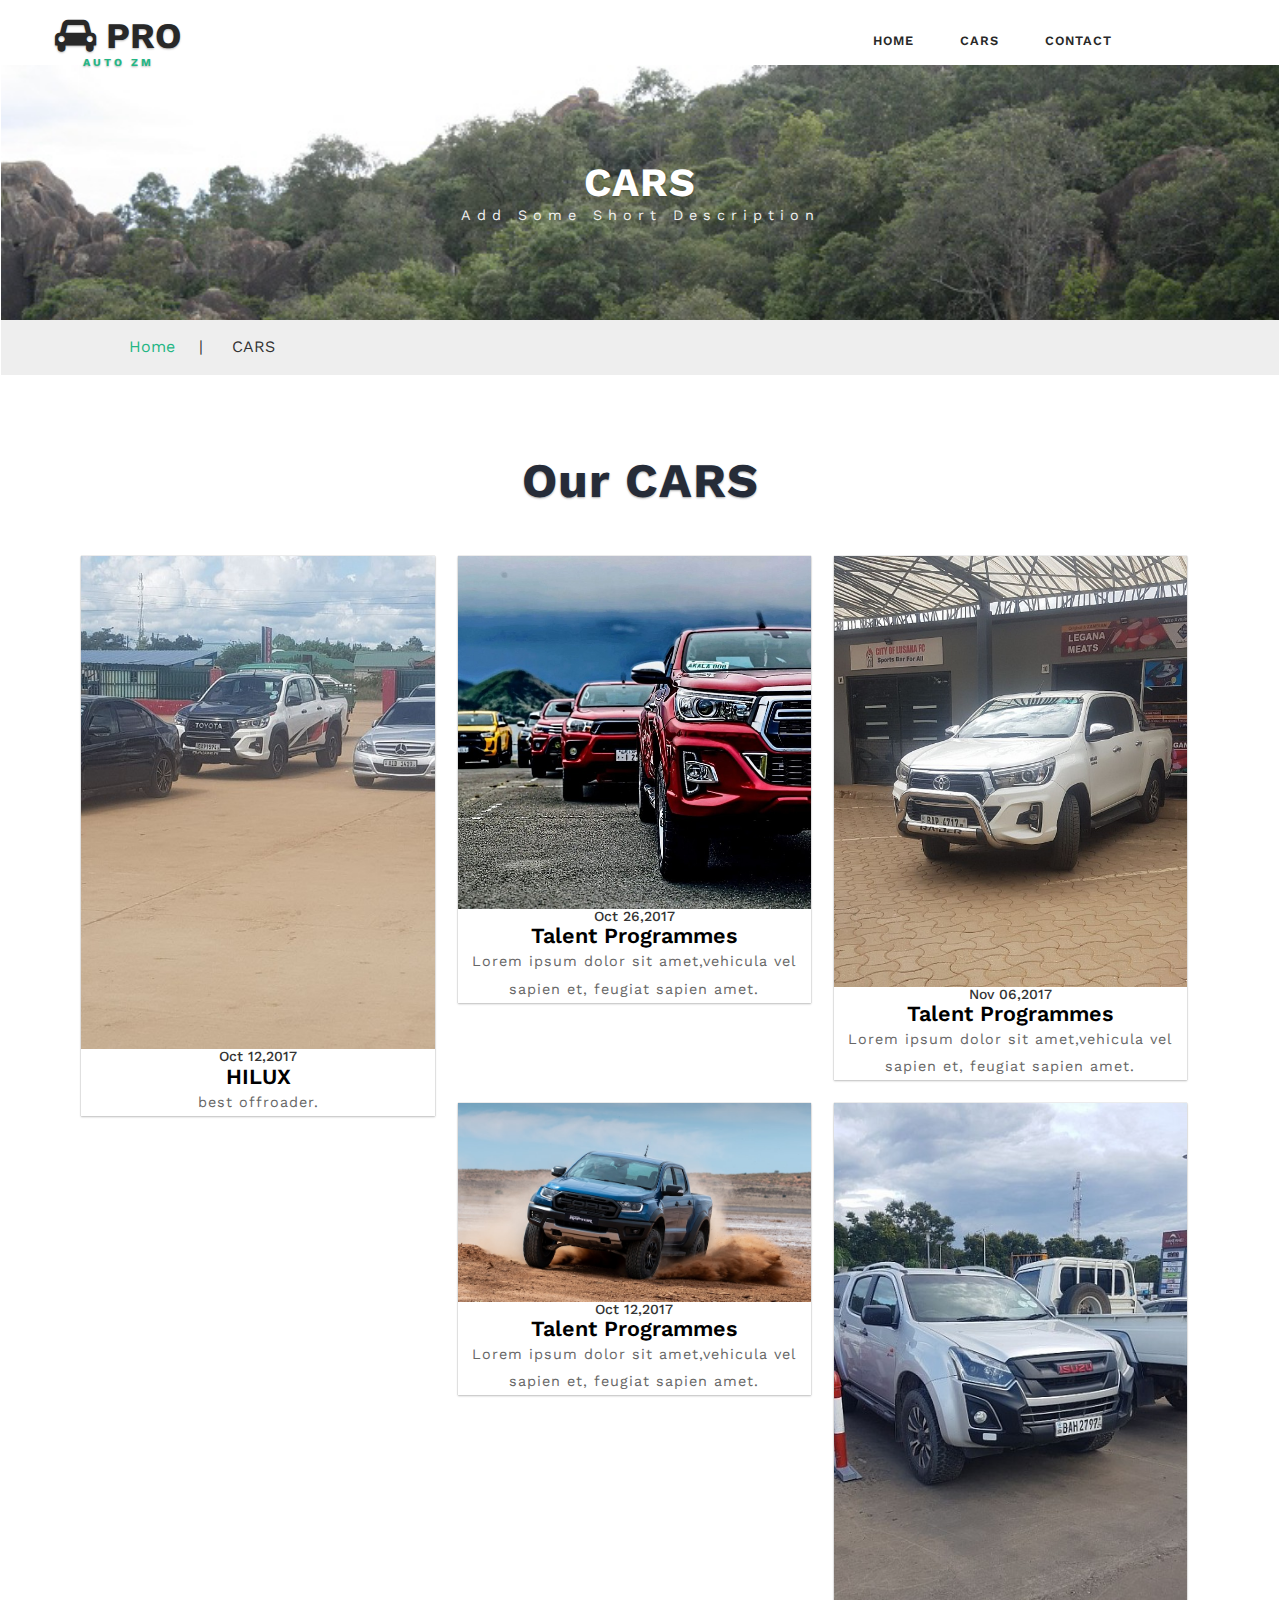
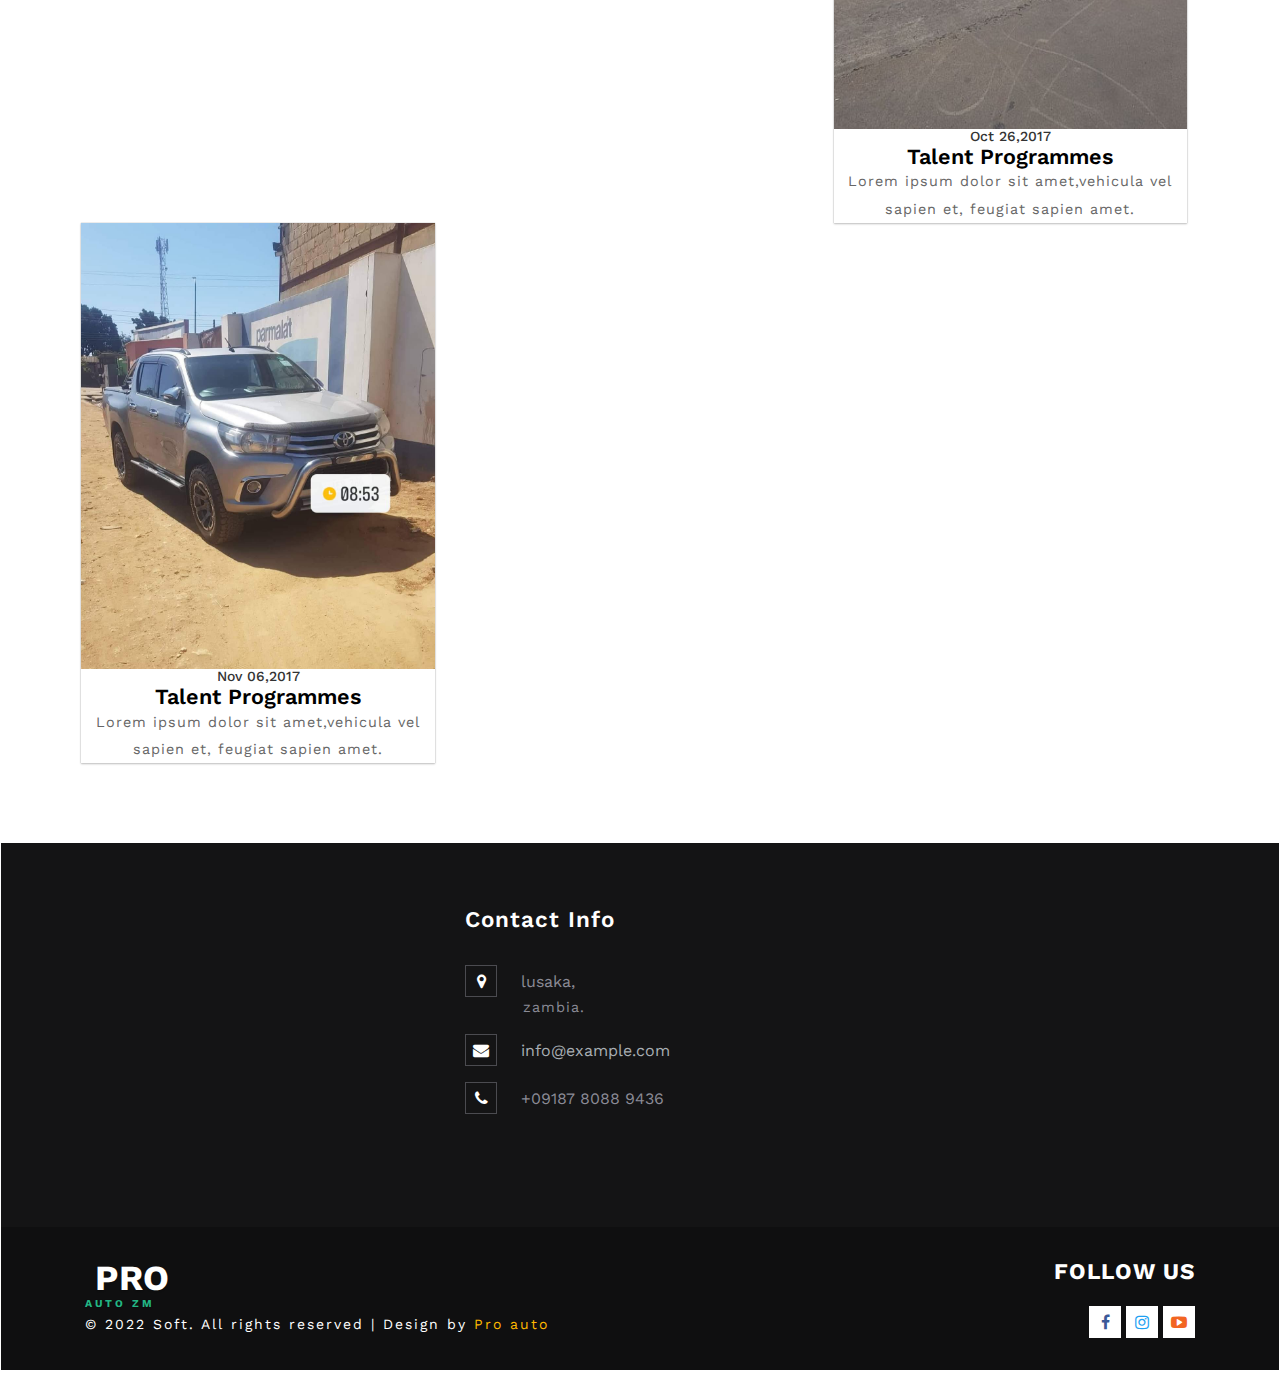
==== cars.html @ 44dc7bd3 "Add files via upload" ====
<!DOCTYPE html>
<html>

<head>
	<title>PRO AUTO</title>
	<!--/tags -->
	<meta name="viewport" content="width=device-width, initial-scale=1">
	<meta http-equiv="Content-Type" content="text/html; charset=utf-8" />
	<meta name="keywords" content="Soft Responsive web template, Bootstrap Web Templates, Flat Web Templates, Android Compatible web template, 
Smartphone Compatible web template, free webdesigns for Nokia, Samsung, LG, SonyEricsson, Motorola web design" />
	<script type="application/x-javascript">
		addEventListener("load", function () {
			setTimeout(hideURLbar, 0);
		}, false);

		function hideURLbar() {
			window.scrollTo(0, 1);
		}
	</script>
	<!--//tags -->
	<link href="css/bootstrap.css" rel="stylesheet" type="text/css" media="all" />
	<link href="css/style.css" rel="stylesheet" type="text/css" media="all" />

	<link href="css/font-awesome.css" rel="stylesheet">
	<!-- //for bootstrap working -->
	<link href="//fonts.googleapis.com/css?family=Work+Sans:200,300,400,500,600,700" rel="stylesheet">
	<link href='//fonts.googleapis.com/css?family=Lato:400,100,100italic,300,300italic,400italic,700,900,900italic,700italic'
	    rel='stylesheet' type='text/css'>
</head>

<body>
	<!-- header -->
	<div class="header" id="home">
		<div class="content white agile-info">
			<nav class="navbar navbar-default" role="navigation">
				<div class="container">
					<div class="navbar-header">
						<button type="button" class="navbar-toggle" data-toggle="collapse" data-target="#bs-example-navbar-collapse-1">
					<span class="sr-only">Toggle navigation</span>
					<span class="icon-bar"></span>
					<span class="icon-bar"></span>
					<span class="icon-bar"></span>
				</button>
						<a class="navbar-brand" href="index.html">
							<h1><span class="fa fa-car" fa-1x="true"></span> Pro<label>Auto ZM</label></h1>
						</a>
					</div>
					<!--/.navbar-header-->

					<div class="collapse navbar-collapse" id="bs-example-navbar-collapse-1">
						<nav class="link-effect-2" id="link-effect-2">
							<ul class="nav navbar-nav">
								<li><a href="index.html" class="effect-3">Home</a></li>
								<li class="dropdown">
									<ul class="dropdown-menu">
										
										<li class="divider"></li>
										
										<li class="divider"></li>
										
										<li class="divider"></li>
										
										<li class="divider"></li>
										<li><a href="services.html">One more separated link</a></li>
									</ul>
								</li>
								<li class="dropdown">
									
									<ul class="dropdown-menu multi-column columns-2">
										<div class="row">
											<div class="col-sm-6">
												<ul class="multi-column-dropdown">
													
												</ul>
											</div>
											<div class="col-sm-6">
												<ul class="multi-column-dropdown">
													
												</ul>
											</div>
										</div>
									</ul>
								</li>
								<li><a href="cars.html" class="effect-3">CARS</a></li>

								
								<li><a href="contact.html" class="effect-3">Contact</a></li>
							</ul>
						</nav>
					</div>
									
					<!--/.navbar-collapse-->
					<!--/.navbar-->
				</div>
	<!-- banner -->
	<div class="inner_page_agile">
		<h3>CARS</h3>
		<p>Add Some Short Description</p>

	</div>
	<!--//banner -->
	<!--/w3_short-->
	<div class="services-breadcrumb_w3layouts">
		<div class="inner_breadcrumb">

			<ul class="short_w3ls"_w3ls>
				<li><a href="index.html">Home</a><span>|</span></li>
				<li>CARS</li>
			</ul>
		</div>
	</div>
	<!--//w3_short-->
	<!-- /inner_content -->
	<div class="inner_content_info_agileits">
		<div class="container">
			<div class="tittle_head_w3ls">
				<h3 class="tittle">Our CARS</h3>
			</div>
			<div class="inner_sec_grids_info_w3ls">
				<div class="col-md-4 blog-grid one">
					<a href="cars.html"><img src="images/e6.jpg" alt=""></a>
					<div class="cars_info">
						<h5>Oct 12,2017</h5>
						<h4><a href="cars.html">HILUX</a></h4>
						<p>best offroader.</p>

					</div>
				</div>
				<div class="col-md-4 blog-grid one">
					<a href="cars.html"><img src="images/e5.jpg" alt=""></a>
					<div class="cars_info">
						<h5>Oct 26,2017</h5>
						<h4><a href="cars.html">Talent Programmes</a></h4>
						<p>Lorem ipsum dolor sit amet,vehicula vel sapien et, feugiat sapien amet.</p>
					</div>
				</div>
				<div class="col-md-4 blog-grid one lost">
					<a href="single.html"><img src="images/e4.jpg" alt=""></a>
					<div class="cars_info">
						<h5>Nov 06,2017</h5>
						<h4><a href="cars.html">Talent Programmes</a></h4>
						<p>Lorem ipsum dolor sit amet,vehicula vel sapien et, feugiat sapien amet.</p>
					</div>
				</div>
				<div class="col-md-4 blog-grid">
					<a href="cars.html"><img src="images/e1.jpg" alt=""></a>
					<div class="cars_info">
						<h5>Oct 12,2017</h5>
						<h4><a href="cars.html">Talent Programmes</a></h4>
						<p>Lorem ipsum dolor sit amet,vehicula vel sapien et, feugiat sapien amet.</p>

					</div>
				</div>
				<div class="col-md-4 blog-grid">
					<a href="cars.html"><img src="images/e2.jpg" alt=""></a>
					<div class="cars_info">
						<h5>Oct 26,2017</h5>
						<h4><a href="cars.html">Talent Programmes</a></h4>
						<p>Lorem ipsum dolor sit amet,vehicula vel sapien et, feugiat sapien amet.</p>
					</div>
				</div>
				<div class="col-md-4 blog-grid lost">
					<a href="cars.html"><img src="images/e3.jpg" alt=""></a>
					<div class="cars_info">
						<h5>Nov 06,2017</h5>
						<h4><a href="cars.html">Talent Programmes</a></h4>
						<p>Lorem ipsum dolor sit amet,vehicula vel sapien et, feugiat sapien amet.</p>
					</div>
				</div>
				<div class="clearfix"></div>

			</div>

		</div>
	</div>
	<!-- //mid-services -->

	<!-- //inner_content -->
	<!-- footer -->
	<div class="footer_top_agileits">
		<div class="container">
			<div class="col-md-4 footer_grid">
				
					</li>
				</ul>
			</div>
			<div class="col-md-4 footer_grid">
				<h3>Contact Info</h3>
				<ul class="address">
					<li><i class="fa fa-map-marker" aria-hidden="true"></i>lusaka, <span>zambia.</span></li>
					<li><i class="fa fa-envelope" aria-hidden="true"></i><a href="mailto:info@example.com">info@example.com</a></li>
					<li><i class="fa fa-phone" aria-hidden="true"></i>+09187 8088 9436</li>
				</ul>
			</div>
			<div class="clearfix"> </div>
			<div class="footer_grids">
				<div class="col-md-4 footer_grid_left">
				
					</form>
				</div>
				<div class="clearfix"> </div>
			</div>
		</div>
	</div>
	<div class="footer_w3ls">
		<div class="container">
			<div class="footer_bottom">
				<div class="col-md-9 footer_bottom_grid">
					<div class="footer_bottom1">
						<a href="index.html">
							<h2><span class="fa fa-fast car" fa-1x="true"></span> PRO <label>Auto ZM</label></h2>
						</a>
						<p>© 2022 Soft. All rights reserved | Design by <a href="index.html">Pro auto</a></p>
					</div>
				</div>
				<div class="col-md-3 footer_bottom_grid">
					<h6>Follow Us</h6>
					<div class="social">
						<ul>
							<li><a href="#"><i class="fa fa-facebook"></i></a></li>
							<li><a href="#"><i class="fa fa-instagram"></i></a></li>
							<li><a href="#"><i class="fa fa-youtube-play"></i></a></li>
						</ul>
					</div>
				</div>
				<div class="clearfix"> </div>
			</div>

		</div>
	</div>
	<!-- //footer -->

	<a href="#home" class="scroll" id="toTop" style="display: block;"> <span id="toTopHover" style="opacity: 1;"> </span></a>
	<!-- js -->
	<script type="text/javascript" src="js/jquery-2.1.4.min.js"></script>
	<script type="text/javascript" src="js/bootstrap.js"></script>
</body>

</html>
---- css/style.css ----
html,
body {
	margin: 0;
	font-size: 100%;
	background: #fff;
	font-family: 'Work Sans', sans-serif;
}

body a {
	text-decoration: none;
	transition: 0.5s all;
	-webkit-transition: 0.5s all;
	-moz-transition: 0.5s all;
	-o-transition: 0.5s all;
	-ms-transition: 0.5s all;
}

a:hover {
	text-decoration: none;
}

input[type="button"],
input[type="submit"] {
	transition: 0.5s all;
	-webkit-transition: 0.5s all;
	-moz-transition: 0.5s all;
	-o-transition: 0.5s all;
	-ms-transition: 0.5s all;
}

h1,
h2,
h3,
h4,
h5,
h6 {
	margin: 0;
	font-family: 'Work Sans', sans-serif;
}

p {
	margin: 0;
	letter-spacing: 1px;
	font-size: 0.9em;
}

ul {
	margin: 0;
	padding: 0;
}

label {
	margin: 0;
}


/*-- header --*/


/*--header--*/

.content {
	margin: 0;
	padding: 0px;
}

.content p:last-child {
	margin: 0;
}

.content a.button {
	display: inline-block;
	padding: 10px 20px;
	background: #ff0;
	color: #000;
	text-decoration: none;
}

.content a.button:hover {
	background: #000;
	color: #ff0;
}

.content.title {
	position: relative;
	background: #333;
}

.navbar-nav {
	float: right;
	margin: 0;
}

.content.title h1 span.demo {
	display: inline-block;
	font-size: .5em;
	padding: 10px;
	background: #fff;
	color: #333;
	vertical-align: top;
}

.content.title .back-to-article {
	position: absolute;
	bottom: -20px;
	left: 20px;
}

.content.title .back-to-article a {
	padding: 10px 20px;
	background: #23B684;
	color: #fff;
	text-decoration: none;
}

.content.title .back-to-article a:hover {
	background: #23B684;
}

.content.title .back-to-article a i {
	margin-left: 5px;
}

.content.white {
	background: #fff;
	padding: 1em 0;
}

.content.black {
	background: #000;
}

.content.black p {
	color: #999;
}

.content.black p a {
	color: #08c;
}

.navbar {
	position: relative;
	min-height: 50px;
	margin-bottom: 0!important;
	border: 1px solid transparent;
}

.navbar-default {
	background-color: #fff;
	border-color: #fff;
}

.navbar-brand {
	float: left;
	padding: 0!important;
	font-size: 18px;
	line-height: 0px!important;
	height: 0px!important;
	text-transform: uppercase;
	text-shadow: 0 1px 2px rgba(0, 0, 0, 0.29);
}

.navbar-default a.navbar-brand h1 {
	color: #282828;
	font-weight: bold;
}

.navbar-default .navbar-nav>li>a {
	color: #282828;
	font-size: 0.8em;
	letter-spacing: 1px;
	font-weight: 600;
	text-transform: uppercase;
	padding: 14px 8px;
}

.navbar-nav>li>a {
	padding-top: 18px;
	padding-bottom: 15px;
}

.navbar-default .navbar-nav>li>a:hover,
.navbar-default .navbar-nav>li>a.active {
	color: #23B684;
}

.navbar-default .navbar-nav>.open>a,
.navbar-default .navbar-nav>.open>a:hover,
.navbar-default .navbar-nav>.open>a:focus {
	background-color: #23B684;
	color: #fff;
}

.navbar-default .navbar-brand label {
	color: #23B684;
	display: block;
	font-size: 0.3em;
	text-align: center;
	letter-spacing: 3px;
}

.navbar-default .navbar-toggle:hover,
.navbar-default .navbar-toggle:focus {
	background-color: #202020;
}

.navbar-default .navbar-toggle .icon-bar {
	background-color: #23B684;
}

.navbar-default .navbar-nav>.active>a:before {
	background: #23B684;
	transform: translateX(0);
	-webkit-transform: translateX(0);
	-moz-transform: translateX(0);
	-o-transform: translateX(0);
	-ms-transform: translateX(0);
}

.navbar-toggle {
	position: relative;
	float: right;
	margin-right: 0;
	padding: 9px 10px;
	margin-top: 8px;
	margin-bottom: 8px;
	background-color: #282828;
	background-image: none;
	border: 1px solid transparent;
	border-radius: 0;
}

.effect-3 {
	overflow: hidden;
}

.effect-3:before {
	left: -1px;
	bottom: 0;
	width: 100%;
	height: 2px;
	background: #23B684;
	content: '';
	position: absolute;
	transition: transform .5s ease;
	transform: translateX(-100%);
	-webkit-transform: translateX(-100%);
	-moz-transform: translateX(-100%);
	-o-transform: translateX(-100%);
	-ms-transform: translateX(-100%);
}

.effect-3:hover:before {
	transform: translateX(0);
	-webkit-transform: translateX(0);
	-moz-transform: translateX(0);
	-o-transform: translateX(0);
	-ms-transform: translateX(0);
}

.navbar-default .navbar-nav>.active>a,
.navbar-default .navbar-nav>.active>a:hover,
.navbar-default .navbar-nav>.active>a:focus {
	color: #23b684;
	background: none;
}

.navbar-nav>li {
	float: left;
	margin: 0 15px;
}

.navbar-default .navbar-toggle {
	border-color: #202020;
}

.dropdown-menu .divider {
	height: 0;
	margin: 0;
	overflow: none;
	background: none;
}

.dropdown-menu .divider {
	border-bottom: 1px solid #E8E7EC;
	padding: 3px 0;
}

.main-content {
	padding: 3em 0;
}

.dropdown-menu {
	min-width: 200px;
}

.dropdown-menu.columns-2 {
	min-width: 400px;
}

.dropdown-menu.columns-3 {
	min-width: 600px;
}

.dropdown-menu li a {
	padding: 5px 15px;
	font-weight: 300;
}

.multi-column-dropdown {
	list-style: none;
}

.multi-column-dropdown li a {
	display: block;
	clear: both;
	line-height: 1.428571429;
	color: #333;
	white-space: normal;
}

.multi-column-dropdown li a:hover {
	text-decoration: none;
	color: #23B684;
	background: none;
}

@media (max-width:767px) {
	.dropdown-menu.multi-column {
		min-width: 240px !important;
		overflow-x: hidden;
	}
	.navbar-nav {
		float: left;
		margin: 0;
		margin-left: 0em;
		width: 100%;
		background: #eee;
		margin-top: 1em;
	}
}


/*-- banner --*/

.carousel .item {
	background: -webkit-linear-gradient(rgba(23, 22, 23, 0.2), rgba(23, 22, 23, 0.5)), url(../images/banner1.jpg) no-repeat;
	background: -moz-linear-gradient(rgba(23, 22, 23, 0.2), rgba(23, 22, 23, 0.5)), url(../images/banner1.jpg) no-repeat;
	background: -ms-linear-gradient(rgba(23, 22, 23, 0.2), rgba(23, 22, 23, 0.5)), url(../images/banner1.jpg) no-repeat;
	background: linear-gradient(rgba(23, 22, 23, 0.2), rgba(23, 22, 23, 0.5)), url(../images/banner1.jpg) no-repeat;
	background-size: cover;
}

.carousel .item.item2 {
	background: -webkit-linear-gradient(rgba(23, 22, 23, 0.2), rgba(23, 22, 23, 0.5)), url(../images/banner2.jpg) no-repeat;
	background: -moz-linear-gradient(rgba(23, 22, 23, 0.2), rgba(23, 22, 23, 0.5)), url(../images/banner2.jpg) no-repeat;
	background: -ms-linear-gradient(rgba(23, 22, 23, 0.2), rgba(23, 22, 23, 0.5)), url(../images/banner2.jpg) no-repeat;
	background: linear-gradient(rgba(23, 22, 23, 0.2), rgba(23, 22, 23, 0.5)), url(../images/banner2.jpg) no-repeat;
	background-size: cover;
}

.carousel .item.item3 {
	background: -webkit-linear-gradient(rgba(23, 22, 23, 0.2), rgba(23, 22, 23, 0.5)), url(../images/banner3.jpg) no-repeat;
	background: -moz-linear-gradient(rgba(23, 22, 23, 0.2), rgba(23, 22, 23, 0.5)), url(../images/banner3.jpg) no-repeat;
	background: -ms-linear-gradient(rgba(23, 22, 23, 0.2), rgba(23, 22, 23, 0.5)), url(../images/banner3.jpg) no-repeat;
	background: linear-gradient(rgba(23, 22, 23, 0.2), rgba(23, 22, 23, 0.5)), url(../images/banner3.jpg) no-repeat;
	background-size: cover;
}

.carousel .item.item4 {
	background: -webkit-linear-gradient(rgba(23, 22, 23, 0.2), rgba(23, 22, 23, 0.5)), url(../images/banner4.jpg) no-repeat;
	background: -moz-linear-gradient(rgba(23, 22, 23, 0.2), rgba(23, 22, 23, 0.5)), url(../images/banner4.jpg) no-repeat;
	background: -ms-linear-gradient(rgba(23, 22, 23, 0.2), rgba(23, 22, 23, 0.5)), url(../images/banner4.jpg) no-repeat;
	background: linear-gradient(rgba(23, 22, 23, 0.2), rgba(23, 22, 23, 0.5)), url(../images/banner4.jpg) no-repeat;
	background-size: cover;
}

.carousel .item.item5 {
	background: -webkit-linear-gradient(rgba(23, 22, 23, 0.2), rgba(23, 22, 23, 0.5)), url(../images/banner5.jpg) no-repeat;
	background: -moz-linear-gradient(rgba(23, 22, 23, 0.2), rgba(23, 22, 23, 0.5)), url(../images/banner5.jpg) no-repeat;
	background: -ms-linear-gradient(rgba(23, 22, 23, 0.2), rgba(23, 22, 23, 0.5)), url(../images/banner5.jpg) no-repeat;
	background: linear-gradient(rgba(23, 22, 23, 0.2), rgba(23, 22, 23, 0.5)), url(../images/banner5.jpg) no-repeat;
	background-size: cover;
}

.carousel-caption h2,
.carousel-caption h3 {
	font-size: 3.3em;
	font-weight: 300;
	letter-spacing: 1px;
}

.carousel-caption h2 span,
.carousel-caption h3 span {
	font-weight: 600;
}

.carousel-caption p {
	letter-spacing: 7px;
	font-size: 1.1em;
	font-weight: 300;
	color: #fff;
	margin: 1em 0 2em 0;
}

.carousel-caption a {
	color: #fff;
	letter-spacing: 1px;
	padding: 11px 20px;
	background: none;
	font-size: 0.9em;
	border-radius: 0;
	border: 1px solid #fff;
}

.carousel-caption a:hover {
	background: #ffb900;
	border: 1px solid #ffb900;
}

.codes {
	padding: 5em 0;
	background: #fff;
}

.codes.agileitsbg2 {
	background: #E74C3C;
	background-image: -webkit-linear-gradient(#ff9d2f, #ff6126);
	background-image: -moz-linear-gradient(#ff9d2f, #ff6126);
	background-image: -ms-linear-gradient(#ff9d2f, #ff6126);
	background-image: linear-gradient(#ff9d2f, #ff6126);
	padding-bottom: 10em;
}

.codes.agileitsbg3 {
	background: #3498DB;
	padding-bottom: 10em;
}

.codes.agileitsbg4 {
	background: #2ECC71;
	padding-bottom: 10em;
}

.carousel.slide.grid_3.grid_4 {
	border-top: 10px solid #3ACFD5;
	border-bottom: 10px solid #3a4ed5;
	-webkit-box-sizing: border-box;
	-moz-box-sizing: border-box;
	box-sizing: border-box;
	background-position: 0 0, 100% 0;
	background-repeat: no-repeat;
	-webkit-background-size: 10px 100%;
	-moz-background-size: 10px 100%;
	background-size: 10px 100%;
	background-image: url([data-uri]Ã¢â‚¬Â¦0iMSIgaGVpZ2h0PSIxIiBmaWxsPSJ1cmwoI2xlc3NoYXQtZ2VuZXJhdGVkKSIgLz48L3N2Zz4=), url([data-uri]Ã¢â‚¬Â¦0iMSIgaGVpZ2h0PSIxIiBmaWxsPSJ1cmwoI2xlc3NoYXQtZ2VuZXJhdGVkKSIgLz48L3N2Zz4=);
	background-image: -webkit-linear-gradient(top, #3acfd5 0%, #3a4ed5 100%), -webkit-linear-gradient(top, #3acfd5 0%, #3a4ed5 100%);
	background-image: -moz-linear-gradient(top, #3acfd5 0%, #3a4ed5 100%), -moz-linear-gradient(top, #3acfd5 0%, #3a4ed5 100%);
	background-image: -o-linear-gradient(top, #3acfd5 0%, #3a4ed5 100%), -o-linear-gradient(top, #3acfd5 0%, #3a4ed5 100%);
	background-image: linear-gradient(to bottom, #3acfd5 0%, #3a4ed5 100%), linear-gradient(to bottom, #3acfd5 0%, #3a4ed5 100%);
}

.carousel-indicators {
	bottom: 20%;
	left: 50%;
}

.carousel-caption {
	position: inherit;
	min-height: 550px!important;
	padding-top: 10em;
	text-align: center;
}

.carousel-control {
	line-height: 27em;
}

/*-- /banner_bottom--*/

h3.tittle {
	color: #262c38;
	margin: 0;
	font-size: 3em;
	font-weight: 700;
	letter-spacing: 1px;
	text-align: center;
	text-shadow: 0 1px 2px rgba(0, 0, 0, 0.33);
}

.inner_sec_grids_info_w3ls {
	margin-top: 4em;
}

.banner-bottom,
.services {
	padding: 6em 0;
}

.banner_bottom_left h4 {
	font-size: 2em;
	color: #262c38;
	letter-spacing: 1px;
	position: relative;
	font-weight: 600;
	line-height: 1.4em;
	margin-bottom: 1em;
	text-shadow: 0 1px 2px rgba(0, 0, 0, 0.16);
}

.banner_bottom_left p {
	color: #666;
	line-height: 2em;
	font-size: 1em;
	margin-bottom: 1em;
}

ul.some_agile_facts {
	margin-top: 3em;
}

ul.some_agile_facts li {
	list-style: none;
	margin: 15px 0;
	color: #444;
	font-weight: 600;
	font-size: 1.1em;
}

ul.some_agile_facts span.fa {
	color: #10EBA0;
	width: 50px;
	height: 50px;
	background: #fff;
	text-align: center;
	line-height: 53px;
	margin-right: 20px;
	box-shadow: 0 1px 2px 1px rgba(0, 0, 0, 0.1);
	-webkit-box-shadow: 0 1px 2px 1px rgba(0, 0, 0, 0.1);
	-moz-box-shadow: 0 1px 2px 1px rgba(0, 0, 0, 0.1);
	-o-box-shadow: 0 1px 2px 1px rgba(0, 0, 0, 0.1);
	border-radius: 50%;
	-webkit-border-radius: 50%;
	-o-border-radius: 50%;
	-moz-border-radius: 50%;
}

ul.some_agile_facts label {
	font-size: 1.5em;
	color: #262c38;
}


/*-- //banner_bottom--*/

.team_work_agile {
	background: -webkit-linear-gradient(rgba(23, 22, 23, 0.2), rgba(23, 22, 23, 0.5)), url(../images/banner1.jpg) no-repeat;
	background: -moz-linear-gradient(rgba(23, 22, 23, 0.2), rgba(23, 22, 23, 0.5)), url(../images/banner1.jpg) no-repeat;
	background: -ms-linear-gradient(rgba(23, 22, 23, 0.2), rgba(23, 22, 23, 0.5)), url(../images/banner1.jpg) no-repeat;
	background: linear-gradient(rgba(23, 22, 23, 0.2), rgba(23, 22, 23, 0.5)), url(../images/banner1.jpg) no-repeat;
	background-size: cover;
	min-height: 350px;
}

.team_work_agile h4 {
	color: #fff;
	font-size: 2.2em;
	text-shadow: 0 1px 2px rgba(0, 0, 0, .6);
	letter-spacing: 1px;
	font-weight: 600;
	margin: 0 auto;
	width: 62%;
	text-align: center;
	line-height: 1.8em;
	padding-top: 3em;
}


/*-- mid-services --*/

.according_inner_grids {
	background: #f0f1f5;
	padding: 6em 4em;
}

.mid_services_img {
	background: url(../images/mid.jpg) no-repeat 0px 0px;
	background-size: cover;
	-webkit-background-size: cover;
	-moz-background-size: cover;
	-o-background-size: cover;
	-moz-background-size: cover;
	min-height: 600px;
}

.pa_italic i {
	left: -1em;
	font-size: 11px;
}

.pa_italic span {
	display: none;
}

.collapsed span {
	display: inline-block;
	left: -1em;
	font-size: 11px;
}

.collapsed i {
	display: none;
}

.panel-heading {
	padding: 10px 35px;
}

.panel-title {
	font-size: 1em;
	color: #fff;
	text-transform: capitalize;
	text-decoration: none;
}

.panel-default {
	border: 1px solid #c5c5c5!important;
	background: #fff;
}

.panel-default>.panel-heading {
	border-color: #141415;
	color: #fff;
	background-color: #141415;
}

.panel-body {
	padding: 1.5em;
	font-size: 13px;
	line-height: 2em;
	color: #777;
	letter-spacing: 1px;
}

a.pa_italic label {
	cursor: pointer;
	font-weight: 500;
}

a.pa_italic:focus {
	outline: none;
	text-decoration: none;
}

.panel-default>.panel-heading+.panel-collapse>.panel-body {
	border-top: none;
}

.panel-heading {
	padding: 13px 25px;
	border-bottom: 1px solid transparent;
	border-top-left-radius: 0px!important;
	border-top-right-radius: 0px!important;
	border-radius: 0!important;
}

.panel-group .panel {
	margin-bottom: 0;
	border-radius: 0!important;
}

h3.agile_heading.two {
	color: #262c38;
	margin: 0;
	font-size: 2.5em;
	font-weight: 700;
	letter-spacing: 1px;
	text-shadow: 0 1px 2px rgba(0, 0, 0, 0.19);
	margin-bottom: 1em;
}


/*-- //mid-services --*/


/*-- services --*/

.services-left-top {
	padding: 4em 1em;
	text-align: center;
	background: #FFFFFF;
	box-shadow: 0 0px 1px rgb(168, 168, 168), 0 1px 2px rgba(0, 0, 0, .24);
	transition: 0.5s all;
	-webkit-transition: 0.5s all;
	-o-transition: 0.5s all;
	-moz-transition: 0.5s all;
	-ms-transition: 0.5s all;
}

.services-left-top i.fa {
	color: #8BC34A;
	font-size: 1.5em;
	transition: 0.5s all;
	-webkit-transition: 0.5s all;
	-o-transition: 0.5s all;
	-moz-transition: 0.5s all;
	-ms-transition: 0.5s all;
}

.services-left-top h5 {
	color: #212121;
	font-size: 1em;
	text-transform: uppercase;
	margin: 1em 0;
	line-height: 1.8em;
	font-weight: 700;
	letter-spacing: 1px;
	transition: 0.5s all;
	-webkit-transition: 0.5s all;
	-o-transition: 0.5s all;
	-moz-transition: 0.5s all;
	-ms-transition: 0.5s all;
	text-shadow: 0 1px 2px rgba(0, 0, 0, 0.18);
}

.services-left-top1 {
	margin: 2em 0 0 0;
}

.services-middle-img img {
	width: 100%;
	box-shadow: 0 0px 1px rgb(168, 168, 168), 0 1px 2px rgba(0, 0, 0, .24);
}

.services-middle-grids {
	margin: 2em 0 0 0;
}

.services-middle-left:nth-child(1) {
	padding-left: 0;
}

.services-middle-left:nth-child(2) {
	padding-right: 0;
}

.services-left-top:hover {
	background: #23B684;
}

.services-left-top:hover h5 {
	color: #FFFFFF;
}


/*-- //services --*/

.login-form {
	margin: 3em auto 0;
	width: 60%;
}

.social-bottons {
	margin-bottom: 2em;
}

.form-left {
	padding: 0;
}

.form-right {
	padding-right: 0;
}

.login-form input[type="text"],
.login-form input[type="email"],
.login-form textarea {
	width: 100%;
	padding: 10px 12px 10px 49px;
	border: none;
	outline: none;
	color: #777;
	font-size: 14px;
	letter-spacing: 1px;
	margin-bottom: 17px;
	background: #fff;
	transition: 0.5s all;
	-webkit-transition: 0.5s all;
	-o-transition: 0.5s all;
	-ms-transition: 0.5s all;
	-moz-transition: 0.5s all;
}

.form-inputs,
.form-right {
	position: relative;
}

.form-inputs i {
	position: absolute;
	left: 16px;
	bottom: 18px;
	font-size: 16px;
	color: #333;
	line-height: 35px;
}

.form-right i {
	position: absolute;
	left: 16px;
	top: 41px;
	font-size: 16px;
	color: #333;
	line-height: 35px
}

.form-inputs p {
	color: #ffffff;
	font-size: 14px;
	letter-spacing: 0.5px;
	margin-bottom: 9px;
}

.login-form input[type="submit"] {
	background: #ffb900;
	color: #fff;
	font-size: 18px;
	border: none;
	text-transform: capitalize;
	border: 2px solid #ffb900;
	width: 100%;
	outline: none;
	cursor: pointer;
	-webkit-appearance: none;
	padding: 13px 0;
	letter-spacing: 1px;
	margin-top: 15px;
	transition: 0.5s all;
	-webkit-transition: 0.5s all;
	-moz-transition: 0.5s all;
	-o-transition: 0.5s all;
	font-weight: 700;
}

.login-form input[type="submit"]:hover {
	background: transparent;
}

.book-form input[type="email"],
.book-form input[type="text"] {
	width: 94%;
	padding: 10px 15px;
	border: none;
	border-bottom: 1px solid #7d7d7d;
	outline: none;
	font-size: 14px;
	letter-spacing: 1px;
	margin-bottom: 20px;
	background: transparent;
	transition: 0.5s all;
	-webkit-transition: 0.5s all;
	-o-transition: 0.5s all;
	-ms-transition: 0.5s all;
	-moz-transition: 0.5s all;
	color: #000!important;
}

.form-inputs {
	position: relative;
}

.form-inputs ul li,
.form-inputs ul li {
	color: #000;
	display: block;
	position: relative;
	height: 40px;
	float: left;
	width: 25%;
}

.form-inputs ul li label {
	display: block;
	position: relative;
	text-align: left;
	text-transform: capitalize;
	font-size: 15px;
	padding: 6px 0px 0px 42px;
	height: 30px;
	color: #fff;
	z-index: 9;
	cursor: pointer;
	-webkit-transition: all 0.25s linear;
}

.login-form textarea {
	resize: none;
	height: 212px;
	padding: 20px 40px;
	margin-bottom: 0px;
}


/*-- radio-buttons --*/

.form-inputs ul li label {
	display: block;
	position: relative;
	text-align: left;
	text-transform: capitalize;
	font-size: 15px;
	padding: 6px 0px 0px 42px;
	height: 30px;
	color: #fff;
	z-index: 9;
	cursor: pointer;
	-webkit-transition: all 0.25s linear;
}

.form-inputs label.rating {
	font-size: 17px;
	color: #fff;
	letter-spacing: 1px;
	text-transform: capitalize;
	margin-bottom: 10px;
	position: relative;
}

.form-inputs ul li input[type=radio] {
	position: absolute;
	visibility: hidden;
}

.form-inputs ul li .check {
	display: block;
	position: absolute;
	border: 2px solid #23b684;
	border-radius: 100%;
	height: 12px;
	width: 12px;
	top: 9px;
	left: 20px;
	z-index: 5;
	transition: border .25s linear;
	-webkit-transition: border .25s linear;
}

.form-inputs input[type=radio]:checked~label {
	color: #23b684;
}

.form-inputs ul li .check::before {
	display: block;
	position: absolute;
	content: '';
	border-radius: 100%;
	height: 8px;
	width: 8px;
	top: 0px;
	left: 0px;
	margin: auto;
	transition: background 0.25s linear;
	-webkit-transition: background 0.25s linear;
}

.form-inputs input[type=radio]:checked~.check::before {
	background: #ffffff;
}

.form-inputs ul li input[type=radio] {
	position: absolute;
	visibility: hidden;
}

.upload {
	position: relative;
	margin: 1em auto 1.5em;
	text-align: center;
}

input[type="file"] {
	padding: 8px 5px;
	opacity: 0;
	cursor: pointer;
	position: absolute;
	left: 34.2%;
	width: 260px;
}

#filedrag {
	display: inline-block;
	font-weight: 600;
	text-align: center;
	padding: 9px 100px;
	background: #fff;
	color: #000000;
	border-radius: 0px;
	cursor: default;
	font-size: 17px;
	letter-spacing: 1px;
}

h3.tittle.two {
	color: #fff;
}


/*-- //login --*/

.candidate_cv {
	background: url(../images/candidate.jpg) no-repeat 0px 0px;
	background-size: cover;
	-webkit-background-size: cover;
	-moz-background-size: cover;
	-o-background-size: cover;
	-moz-background-size: cover;
	min-height: 632px;
	padding: 5em 0 5em 0;
}


/*-- /testimonials_section--*/

.testimonials_section {
	padding: 6em 0 8em 0;
}

.carousel.slide.two .item {
	background: none!important;
}

.testimonials_grid_wthree h4 {
	font-size: 1.1em;
	color: #6b6a6a;
	line-height: 2.2em;
	margin: 1em auto;
	padding-left: 2.5em;
	position: relative;
	width: 73%;
	text-shadow: 0 1px 2px rgba(0, 0, 0, 0.08);
}

.testimonials_grid_wthree h5 {
	font-weight: 600;
	color: #141415;
	font-size: 1.4em;
}

.testimonials_grid_wthree i.fa.fa-quote-left {
	color: #fcb314;
	font-size: 2em;
}

.testimonials_grid_wthree {
	text-align: center;
}

.carousel-indicators.second {
	bottom: -27%;
	left: 50%;
}

.carousel-indicators.second .active {
	width: 12px;
	height: 12px;
	margin: 0;
	background-color: #0f0f10;
}

.carousel-indicators.second li {
	display: inline-block;
	width: 10px;
	height: 10px;
	margin: 1px;
	text-indent: -999px;
	cursor: pointer;
	background-color: rgba(0, 0, 0, 0);
	border: 1px solid #777;
	border-radius: 10px;
}

.testimonials_grid_wthree img {
	margin: 0 auto;
	text-align: center;
	border-radius: 50%;
	-webkit-border-radius: 50%;
	-moz-border-radius: 50%;
	-o-border-radius: 50%;
}


/*-- //testimonials_section--*/


/*-- registration --*/

.signin-form {
	padding: 0em 1em 1em 1em;
	text-align: center;
}

.signin-form h3,
h3.agileinfo_sign {
	font-size: 1.5em;
	color: #212121;
	font-weight: 700;
	margin: 1em 0 0.8em 0;
	text-transform: uppercase;
	letter-spacing: 1px;
}

h3.agileinfo_sign {
	text-align: center;
}

.signin-form h3 span {
	color: #67e1ff;
}

.signin-form img {
	border-radius: 50%;
}

.signin-form input[type="email"],
.signin-form input[type="text"],
.signin-form input[type="password"],
.signin-form textarea {
	width: 100%;
	padding: 1em 1em 1em 1em;
	font-size: 0.8em;
	margin: 0.5em 0;
	outline: none;
	color: #212121;
	border: none;
	border: 1px solid #ccc;
	letter-spacing: 1px;
	text-align: left;
}

.signin-form input[type="email"] {
	background: none;
	display: block;
}

.signin-form input[type="text"] {
	background: none;
	display: block;
}

.signin-form input[type="password"] {
	background: none;
	display: block;
}

.signin-form ::-webkit-input-placeholder {
	color: #212121 !important;
}

.signin-form ::-webkit-textarea-placeholder {
	color: #212121 !important;
}

.signin-form textarea {
	min-height: 100px;
}

.signin-form input[type="submit"] {
	outline: none;
	padding: 0.8em 0;
	width: 100%;
	text-align: center;
	font-size: 1em;
	margin-top: 1em;
	border: none;
	color: #FFFFFF;
	text-transform: uppercase;
	cursor: pointer;
	background: #23b684;
	box-shadow: 0px 2px 1px rgba(28, 28, 29, 0.42);
}

.signin-form input[type="submit"]:hover {
	color: #fff;
	background: #000;
	transition: .5s all;
	-webkit-transition: .5s all;
	-moz-transition: .5s all;
	-o-transition: .5s all;
	-ms-transition: .5s all;
}

.signin-form p a {
	font-size: 1em;
	color: #424242;
	letter-spacing: 1px;
	font-weight: 600;
}

.login-social-grids {
	margin: 3em 0 1.5em 0;
}

.login-social-grids ul {
	padding: 0;
	margin: 0;
}

.login-social-grids ul li {
	display: inline-block;
	margin: 0 .5em 0 0;
}

.login-social-grids ul li a {
	color: #FFFFFF;
	text-align: center;
}

.login-social-grids ul li a i.fa.fa-facebook,
.login-social-grids ul li a i.fa.fa-twitter,
.login-social-grids ul li a i.fa.fa-rss {
	height: 30px;
	width: 30px;
	border: solid 2px #212121;
	line-height: 29px;
	background: none;
	color: #212121;
	transition: 0.5s all;
	-webkit-transition: 0.5s all;
	-moz-transition: 0.5s all;
	-o-transition: 0.5s all;
	-ms-transition: 0.5s all;
}

.login-social-grids ul li a i.fa.fa-facebook:hover {
	border: solid 2px #3b5998;
	background: #3b5998;
	color: #FFFFFF;
}

.login-social-grids ul li a i.fa.fa-twitter:hover {
	border: solid 2px #55acee;
	background: #55acee;
	color: #FFFFFF;
}

.login-social-grids ul li a i.fa.fa-rss:hover {
	border: solid 2px #f26522;
	background: #f26522;
	color: #FFFFFF;
}

.modal-header .close {
	float: right!important;
}

.form-control:focus {
	border: 1px solid #ccc;
	outline: 0;
	box-shadow: none!important;
}

.login-form-rec {
	margin: 0 auto;
	width: 45%;
}

h3.tittle.three {
	font-size: 2em;
}

p.reg {
	margin-top: 3em;
}

.signin-form select#country13 {
	font-weight: normal;
	width: 100%;
	border: none;
	outline: none;
	color: #777;
	background: #fff;
	outline: none;
	font-size: 0.91em;
	padding: 1em 1em;
	border: none;
	letter-spacing: 1px;
	margin-right: 2px;
	border: 1px solid #cccaca;
	margin-bottom: 7px;
	text-align: center;
}


/*-- //registration --*/


/*-- /inner_page --*/

.inner_page_agile {
	text-align: center;
	background: url(../images/candidate.jpg) no-repeat 0px 0px;
	background-size: cover;
	-webkit-background-size: cover;
	-moz-background-size: cover;
	-o-background-size: cover;
	-ms-background-size: cover;
	min-height: 255px;
	padding-top: 6em;
}

.inner_page_agile h3 {
	color: #fff;
	text-transform: uppercase;
	font-weight: 700;
	font-size: 2.5em;
	text-shadow: 0 1px 2px rgba(0, 0, 0, 0.29);
	letter-spacing: 1px;
}

.inner_page_agile p {
	color: #f1f1f1;
	letter-spacing: 6px;
	font-size: 0.9em;
	margin-top: 10px;
}

.services-breadcrumb_w3layouts {
	width: 100%;
	border: none;
	padding: 1em 0;
	background: #eee;
}

.services-breadcrumb_w3layouts ul li span {
	padding: 0 1.5em;
}

ul.short_w3ls {
	text-align: left;
}

ul.short_w3ls li {
	list-style: none;
	display: inline-block;
}

.inner_breadcrumb {
	width: 80%;
	margin: 0 auto;
}

ul.short_w3ls li a {
	color: #23b684;
	text-decoration: none;
}


/*-- location --*/

.post_meta i {
	margin-right: 0;
	padding-right: 5px;
	color: #f2503b;
	line-height: 17px;
	font-size: 14px;
	vertical-align: top;
}

.post_meta div[class^="post_"] {
	display: inline-block;
	line-height: 20px;
	padding: 2px 5px;
}

ul.links_bottom {
	padding: 0;
	margin: 0;
	list-style: none;
}

ul.links_bottom li {
	display: inline-block;
	margin-right: 5%;
}

ul.links_bottom li.last {
	margin-right: 0;
	padding: 5px 18px;
	background: #272727;
	color: #fff;
}

ul.links_bottom li.last span.icon_text,
ul.links_bottom li.last i {
	color: #fff;
}

i.blog_icon5 {
	width: 25px;
	height: 25px;
	background: url(../images/img-sprite.png)-260px -186px;
	float: left;
	margin-right: 5px;
}

span.icon_text {
	vertical-align: middle;
	font-size: 13px;
	color: #555;
}

i.icon_1:hover,
span.icon_text:hover {
	color: #23b684;
}

.tab_grid {
	margin: 3em 0;
}

.loc_1 {
	padding-left: 0;
}

.location_box1 h6 {
	font-size: 1.3em;
}

.location_box1 p,
.jobs_right p {
	line-height: 1.9em;
	color: #666;
	margin: 1em 0;
}

.location_box1 h6 a,
h6.title a {
	color: #2d2d2d;
	text-transform: capitalize;
	font-weight: 600;
}

span.m_1 {
	font-size: 13px;
}

i.icon_1 {
	font-size: 13px;
	color: #2d2d2d;
	display: inline-block;
}

span.m_2 {
	font-weight: 600;
	color: #0f0f10;
}

.nav-tabs>li.active>a,
.nav-tabs>li.active>a:focus,
.nav-tabs>li.active>a:hover {
	color: #fff;
	background-color: #23b684;
	border: 1px solid #23b684;
}

.nav-tabs {
	border-bottom: 1px solid #23b684;
}

.nav>li>a:focus,
.nav>li>a:hover {
	background-color: #23b684;
	color: #fff;
}

.nav-tabs>li>a {
	margin-right: 2px;
	line-height: 1.42857143;
	border: 1px solid transparent;
	border-radius: 0;
	color: #141415;
}



/*-- /professionals --*/

.tab_grid_prof {
	padding: 1em;
	background: #fffdfd;
	padding: 1em;
	border: 1px solid rgba(221, 221, 221, 0.74);
}

.person-info ul li {
	list-style: none;
	display: block;
	margin-bottom: 10px;
	color: #8a8a8a;
	font-size: 16px;
	letter-spacing: 0.5px;
}

.person-info ul li span {
	width: 141px;
	display: inline-block;
	color: #4a4a4a;
	font-weight: 600;
}

span.m_2_prof {
	font-weight: 600;
	color: #010101;
	padding: 1em 0;
	line-height: 37px;
}

.tab_grid_prof:nth-child(2),
.tab_grid_prof:nth-child(4) {
	margin: 2em 0;
}

.tab_grid_prof:nth-child(5) {
	margin: 0em 0 2em 0;
}


/*-- //professionals --*/


/*-- blog--*/

.blog-grid img {
	width: 100%;
}

.blog h5 {
	margin: 1em 0;
	color: #23B684;
}

.blog-grid p {
	color: #666;
	line-height: 1.9em;
	padding: 0 1em;
}

.events_info h4 {
	margin: 1em 0;
}

.blog-grid h4 a {
	font-size: 1.2em;
	color: #000;
	font-weight: 600;
}

.blog-grid h4 a:hover {
	color: #ffb900;
	transition: 0.5s all;
}

.blog-grid h5 a {
	font-size: 1em;
	color: #999;
}

.blog-grid a:hover {
	color: #3aa5dc;
}

.widget_search img {
	width: 100%;
}

.events_info {
	padding: 2em 1em;
}

.blog-grid {
	text-align: center;
	background: #FFFFFF;
	box-shadow: 0 0px 1px rgb(168, 168, 168), 0 1px 2px rgba(0, 0, 0, .24);
	padding: 0;
	width: 31%;
	margin: 0 1%;
}

.events_info h5 {
	font-size: 1em;
	font-weight: 600;
	color: #23b684;
}

.blog-grid.one {
	margin-bottom: 1.4em;
}


/*-- //events--*/


/*-- /single--*/

.single-left1 h3 {
	margin: 2em 0 1em;
	letter-spacing: 1px;
	font-size: 1.4em;
	color: #212121;
	line-height: 1.5em;
}

.comments-grid {
	margin: 2em 0;
}

.comments-grid-right ul li i {
	margin: 0 1em;
	font-style: normal;
}

.comments-grid-right ul {
	padding: 1em 0;
}

.single-left1 ul li a {
	color: #222;
	text-decoration: none;
	font-weight: 600;
}

.single-left1 ul li span {
	color: #ffb500;
	padding-right: 1em;
}

.single-left1 p {
	margin: 2em 0;
	color: #666;
	line-height: 2em;
}

.single-left1 ul li {
	list-style: none;
	display: inline-block;
	margin-right: 10px;
}

.single-left1 ul {
	text-align: center;
}

.admin {
	padding: 2em;
	background: #212121;
	margin: 3em 0;
}

.admin p {
	color: #f5f5f5;
	margin: 0;
	line-height: 2em;
	position: relative;
	font-size: 14px;
}

.admin i {
	font-size: 3em;
}

.admin a {
	display: block;
	text-align: right;
	color: #23B684;
	font-size: 1em;
	text-decoration: none;
	font-weight: 600;
	letter-spacing: 1px;
}

.comments-grid-left {
	float: left;
	width: 15%;
}

.comments-grid-right {
	float: right;
	width: 75%;
}

.comments-grid-right ul li {
	display: inline-block;
	color: #666;
	font-weight: 600;
	font-size: 0.9em;
	letter-spacing: 1px;
}

.comments-grid-right ul li a {
	color: #ffb500;
	text-decoration: none;
}

.comments-grid-right p {
	font-size: 14px;
	color: #555;
	line-height: 1.8em;
	margin: 0;
}

.comments-grid-right h4 a {
	font-size: 1em;
	color: #000;
	text-decoration: none;
	letter-spacing: 1px;
}

.comments-grid-left img {
	padding: .3em;
	border: 2px solid #eff3f3;
}

h3.single {
	font-size: 1.4em;
	color: #23b684;
	text-decoration: none;
	letter-spacing: 1px;
	font-weight: 600;
	text-shadow: 0 1px 2px rgba(0, 0, 0, 0.07);
}

.w3layouts_mail_grid.single form {
	margin-top: 2em;
}


/*-- //single--*/


/*-- //inner_page --*/


/*-- icons --*/

.grid_3.grid_4.w3_agileits_icons_page {
	margin: 0;
}

ul.bs-glyphicons-list li:hover {
	background: #000;
	transition: 0.5s all;
	-webkit-transition: 0.5s all;
	-o-transition: 0.5s all;
	-ms-transition: 0.5s all;
	-moz-transition: 0.5s all;
}

ul.bs-glyphicons-list li:hover span {
	color: #fff;
}

.codes a {
	color: #555;
}

.row.fontawesome-icon-list {
	margin: 0;
}

.icon-box {
	padding: 8px 15px;
	background: rgba(149, 149, 149, 0.18);
	margin: 1em 0 1em 0;
	border: 5px solid #ffffff;
	text-align: left;
	-moz-box-sizing: border-box;
	-webkit-box-sizing: border-box;
	box-sizing: border-box;
	font-size: 13px;
	transition: 0.5s all;
	-webkit-transition: 0.5s all;
	-o-transition: 0.5s all;
	-ms-transition: 0.5s all;
	-moz-transition: 0.5s all;
	cursor: pointer;
}

.icon-box:hover {
	background: #000;
	transition: 0.5s all;
	-webkit-transition: 0.5s all;
	-o-transition: 0.5s all;
	-ms-transition: 0.5s all;
	-moz-transition: 0.5s all;
}

.icon-box:hover i.fa {
	color: #fff !important;
}

.icon-box:hover a.agile-icon {
	color: #fff !important;
}

.codes .bs-glyphicons li {
	float: left;
	width: 12.5%;
	height: 115px;
	padding: 10px;
	line-height: 1.4;
	text-align: center;
	font-size: 12px;
	list-style-type: none;
}

.codes .bs-glyphicons .glyphicon {
	margin-top: 5px;
	margin-bottom: 10px;
	font-size: 24px;
}

.codes .glyphicon {
	position: relative;
	top: 1px;
	display: inline-block;
	font-family: 'Glyphicons Halflings';
	font-style: normal;
	font-weight: 400;
	line-height: 1;
	-webkit-font-smoothing: antialiased;
	-moz-osx-font-smoothing: grayscale;
	color: #777;
}

.codes .bs-glyphicons .glyphicon-class {
	display: block;
	text-align: center;
	word-wrap: break-word;
}

h3.icon-subheading {
	font-size: 25px;
	color: #ffb500;
	margin: 30px 0 15px;
	font-weight: 400;
}

h3.agileits-icons-title {
	text-align: center;
	font-size: 35px;
	color: #000;
	font-weight: 300;
}

.icons a {
	color: #555;
}

.icon-box i {
	margin-right: 10px !important;
	font-size: 20px !important;
	color: #282a2b !important;
}

.bs-glyphicons li {
	float: left;
	width: 18%;
	height: 115px;
	padding: 10px;
	line-height: 1.4;
	text-align: center;
	font-size: 12px;
	list-style-type: none;
	background: rgba(149, 149, 149, 0.18);
	margin: 1%;
	cursor: pointer;
}

.bs-glyphicons .glyphicon {
	margin-top: 5px;
	margin-bottom: 10px;
	font-size: 24px;
	color: #282a2b;
}

.glyphicon {
	position: relative;
	top: 1px;
	display: inline-block;
	font-family: 'Glyphicons Halflings';
	font-style: normal;
	font-weight: 400;
	line-height: 1;
	-webkit-font-smoothing: antialiased;
	-moz-osx-font-smoothing: grayscale;
	color: #777;
}

.bs-glyphicons .glyphicon-class {
	display: block;
	text-align: center;
	word-wrap: break-word;
}

@media (max-width:1080px) {
	.icon-box {
		width: 33.33%;
	}
}

@media (max-width:991px) {
	h3.agileits-icons-title {
		font-size: 28px;
	}
	h3.icon-subheading {
		font-size: 22px;
	}
	.icon-box {
		width: 50%;
	}
}

@media (max-width:768px) {
	h3.agileits-icons-title {
		font-size: 28px;
	}
	h3.icon-subheading {
		font-size: 25px;
	}
	.row {
		margin-right: 0;
		margin-left: 0;
	}
	.icon-box {
		margin: 0;
	}
}

@media (max-width: 640px) {
	.icon-box {
		float: left;
		width: 50%;
	}
	h3.icon-subheading {
		font-size: 22px;
	}
	.grid_3.grid_4.w3_agileits_icons_page {
		margin-top: 0;
	}
}

@media (max-width: 480px) {
	.bs-glyphicons li {
		width: 31%;
	}
	h3.agileits-icons-title {
		font-size: 25px;
	}
	h3.icon-subheading {
		font-size: 19px;
	}
}

@media (max-width: 414px) {
	h3.agileits-icons-title {
		font-size: 23px;
	}
	h3.icon-subheading {
		font-size: 18px;
	}
	.bs-glyphicons li {
		width: 31.33%;
	}
}

@media (max-width: 384px) {
	.icon-box {
		float: none;
		width: 100%;
	}
}

@media (max-width: 375px) {
	.w3_agileits_icons_page {
		margin: 0 !important;
	}
}


/*-- //icons --*/


/*--Typography--*/

.well {
	font-weight: 300;
	font-size: 14px;
}

.list-group-item {
	font-weight: 300;
	font-size: 14px;
}

li.list-group-item1 {
	font-size: 14px;
	font-weight: 300;
}

.typo p {
	margin: 0;
	font-size: 14px;
	font-weight: 300;
}

.show-grid [class^=col-] {
	background: #fff;
	text-align: center;
	margin-bottom: 10px;
	line-height: 2em;
	border: 10px solid #f0f0f0;
}

.show-grid [class*="col-"]:hover {
	background: #e0e0e0;
}

.grid_3 {
	margin-bottom: 2em;
}

.xs h3,
h3.m_1 {
	color: #000;
	font-size: 1.7em;
	font-weight: 300;
	margin-bottom: 1em;
}

.grid_3 p {
	color: #555;
	font-size: 0.85em;
	margin-bottom: 1em;
	font-weight: 300;
}

.grid_4 {
	background: none;
	margin-top: 50px;
}

.label {
	font-weight: 300 !important;
	border-radius: 4px;
}

.grid_5 {
	background: none;
	padding: 2em 0;
}

.grid_5 h3,
.grid_5 h2,
.grid_5 h1,
.grid_5 h4,
.grid_5 h5,
h3.hdg,
h3.bars {
	margin-bottom: 1em;
	color: #ffb500;
	font-weight: 400;
}

.table>thead>tr>th,
.table>tbody>tr>th,
.table>tfoot>tr>th,
.table>thead>tr>td,
.table>tbody>tr>td,
.table>tfoot>tr>td {
	padding: 8px;
	line-height: 1.42857143;
	vertical-align: top;
	border-top: 1px solid rgba(241, 234, 239, 0.5);
}

.tab-content>.active {
	display: block;
	visibility: visible;
}

.pagination>.active>a,
.pagination>.active>span,
.pagination>.active>a:hover,
.pagination>.active>span:hover,
.pagination>.active>a:focus,
.pagination>.active>span:focus {
	z-index: 0;
}

.badge-primary {
	background-color: #03a9f4;
}

.badge-success {
	background-color: #8bc34a;
}

.badge-warning {
	background-color: #ffc107;
}

.badge-danger {
	background-color: #e51c23;
}

.grid_3 p {
	line-height: 2em;
	color: #888;
	font-size: 0.9em;
	margin-bottom: 1em;
	font-weight: 300;
}

.bs-docs-example {
	margin: 1em 0;
}

section#tables p {
	margin-top: 1em;
}

.tab-content>.active {
	display: block;
	visibility: visible;
}

.label {
	font-weight: 300 !important;
}

.label {
	padding: 4px 6px;
	border: none;
	text-shadow: none;
}

.alert {
	font-size: 0.85em;
}

h1.t-button,
h2.t-button,
h3.t-button,
h4.t-button,
h5.t-button {
	line-height: 2em;
	margin-top: 0.5em;
	margin-bottom: 0.5em;
}

li.list-group-item1 {
	line-height: 2.5em;
}

.input-group {
	margin-bottom: 20px;
}

.in-gp-tl {
	padding: 0;
}

.in-gp-tb {
	padding-right: 0;
}

.list-group {
	margin-bottom: 48px;
}

ol {
	margin-bottom: 44px;
}

h2.typoh2 {
	margin: 0 0 10px;
}

@media (max-width:800px) {
	.grid_3.grid_5.w3ls,
	.grid_3.grid_5.w3l,
	.grid_3.grid_5.agileits,
	.grid_3.grid_5.agileinfo,
	.grid_3.grid_5.wthree {
		margin: 0;
	}
}

@media (max-width:768px) {
	.grid_5 {
		padding: 0 0 1em;
	}
	.grid_3 {
		margin-bottom: 0em;
	}
	.grid_3.grid_5.w3l {
		margin-top: 1.5em;
	}
}

@media (max-width:640px) {
	h1,
	.h1,
	h2,
	.h2,
	h3,
	.h3 {
		margin-top: 0px;
		margin-bottom: 0px;
	}
	.grid_5 h3,
	.grid_5 h2,
	.grid_5 h1,
	.grid_5 h4,
	.grid_5 h5,
	h3.hdg,
	h3.bars {
		margin-bottom: .5em;
	}
	ol.breadcrumb li,
	.grid_3 p,
	ul.list-group li,
	li.list-group-item1 {
		font-size: 14px;
	}
	.breadcrumb {
		margin-bottom: 25px;
	}
	.well {
		font-size: 14px;
		margin-bottom: 10px;
	}
	h2.typoh2 {
		font-size: 1.5em;
	}
	.label {
		font-size: 60%;
	}
	.in-gp-tl {
		padding: 0 1em;
	}
	.in-gp-tb {
		padding-right: 1em;
	}
	.list-group {
		margin-bottom: 20px;
	}
}

@media (max-width:480px) {
	.grid_5 h3,
	.grid_5 h2,
	.grid_5 h1,
	.grid_5 h4,
	.grid_5 h5,
	h3.hdg,
	h3.bars {
		font-size: 1.2em;
	}
	.table h1 {
		font-size: 26px;
	}
	.table h2 {
		font-size: 23px;
	}
	.table h3 {
		font-size: 20px;
	}
	.label {
		font-size: 53%;
	}
	.alert,
	p {
		font-size: 14px;
	}
	.pagination {
		margin: 20px 0 0px;
	}
	.grid_3.grid_4.w3layouts {
		margin-top: 0;
	}
}

@media (max-width: 320px) {
	.grid_4 {
		margin-top: 18px;
	}
	h3.title {
		font-size: 1.6em;
	}
	.alert,
	p,
	ol.breadcrumb li,
	.grid_3 p,
	.well,
	ul.list-group li,
	li.list-group-item1,
	a.list-group-item {
		font-size: 13px;
	}
	.alert {
		padding: 10px;
		margin-bottom: 10px;
	}
	ul.pagination li a {
		font-size: 14px;
		padding: 5px 11px;
	}
	.list-group {
		margin-bottom: 10px;
	}
	.well {
		padding: 10px;
	}
	.nav>li>a {
		font-size: 14px;
	}
	table.table.table-striped,
	.table-bordered,
	.bs-docs-example {
		display: none;
	}
}


/*-- //typography --*/


/*-- contact --*/

.w3layouts_mail_grid input[type="text"],
.w3layouts_mail_grid input[type="email"],
.w3layouts_mail_grid textarea {
	outline: none;
	padding: 14px;
	font-size: 14px;
	color: #212121;
	background: #f5f5f5;
	width: 100%;
	border: 1px solid #e4e2e2;
	margin-bottom: 1em;
	letter-spacing: 2px;
}

.w3layouts_mail_grid textarea {
	min-height: 170px;
	width: 100% !important;
}

.w3layouts_mail_grid input[type="submit"],
.w3layouts_mail_grid input[type="reset"] {
	outline: none;
	padding: 15px 0;
	font-size: 16px;
	color: #fff;
	font-weight: 600;
	background: #ffb900;
	width: 100%;
	border: none;
	text-transform: uppercase;
	letter-spacing: 2px;
}

.w3layouts_mail_grid input[type="submit"]:hover,
.w3layouts_mail_grid input[type="reset"]:hover {
	background: #23b684;
	color: #fff;
}

.agile_map iframe {
	width: 100%;
	min-height: 400px;
	border: none;
}

.contact-grid-agile-w3 i {
	color: #fff;
	font-size: 33px;
}

.contact-grid-agile-w3 {
	background: #171616;
	text-align: center;
	width: 32%;
	padding: 2em 1em;
}

.contact-grid-agile-w3:nth-child(2) {
	margin: 0 1%;
}

.contact-grid-agile-w3 h4 {
	color: #2fdab8;
	font-size: 1.3em;
	margin: 20px 0;
	letter-spacing: 1px;
	font-weight: 700;
	text-transform: uppercase;
}

.contact-grid-agile-w3 p {
	color: #fff;
	font-size: 14px;
	line-height: 2em;
}

.contact-grid-agile-w3 p a {
	color: #fff;
	text-decoration: none;
}

.contact-grid-agile-w3 p span {
	display: block;
}

.mail-agileits-w3layouts i {
	color: #fff;
	font-size: 18px;
	float: left;
	width: 50px;
	height: 50px;
	border: 2px solid #ddd;
	text-align: center;
	line-height: 49px;
}

.mail-agileits-w3layouts {
	margin-top: 2em;
}

.agileits_w3layouts_nav_right.contact {
	float: left;
	margin-top: 1.7em;
}

.contact-right a:hover {
	color: #2fdab8;
}

.contact-right span,
.contact-right a {
	font-size: 15px;
	text-decoration: none;
	color: #555;
	outline: none;
}

.contact-right {
	padding-left: 1em;
	float: left;
	width: 65%;
}

.contact-form input[type="text"],
.contact-form input[type="email"],
.contact-form textarea {
	font-size: 15px;
	letter-spacing: 1px;
	color: #fff;
	padding: 0.5em 1em;
	border: 0;
	width: 100%;
	border-bottom: 1px solid #dcdcdc;
	background: none;
	-webkit-appearance: none;
	outline: none;
	border-radius: 00px 30px 30px 0px;
	-webkit-border-radius: 00px 30px 30px 0px;
	-moz-border-radius: 00px 30px 30px 0px;
	-moz-border-radius: 00px 30px 30px 0px;
	-ms-border-radius: 00px 30px 30px 0px;
}

.contact-form input[type="submit"] {
	border: none;
	padding: 0.8em 2.5em;
	font-size: 15px;
	outline: none;
	text-transform: uppercase;
	font-weight: 700;
	letter-spacing: 1px;
	background: #2fdab8;
	color: #fff;
	border-radius: 00px 30px 30px 0px;
	-webkit-border-radius: 00px 30px 30px 0px;
	-moz-border-radius: 00px 30px 30px 0px;
	-moz-border-radius: 00px 30px 30px 0px;
	-ms-border-radius: 00px 30px 30px 0px;
}

.contact-right p {
	font-weight: 600;
	color: #23b684;
	font-size: 0.9em;
	letter-spacing: 1px;
}

.contact-right span {
	color: #cecaca;
	font-size: 0.9em;
	line-height: 1.8em;
	letter-spacing: 1px;
}

.address-grid h4,
h4.white-w3ls {
	font-weight: 600;
	font-size: 1.2em;
	color: #fff;
	letter-spacing: 1px;
}

h4.white-w3ls {
	color: #fff;
	margin-bottom: 1em;
}

.agile_info_mail_img_info {
	background: #0e0e0e;
	padding: 2em 2em;
}

.agile_info_mail_img {
	background: url(../images/contact.jpg) no-repeat 0px 0px;
	background-size: cover;
	-webkit-background-size: cover;
	-moz-background-size: cover;
	-o-background-size: cover;
	-moz-background-size: cover;
	min-height: 411px;
	margin-left: 1%;
	width: 65%;
}

.w3layouts_mail_grid {
	margin: 3em 0 0 0;
}

.wthree_contact_left_grid {
	padding-left: 0;
}

.map iframe {
	width: 100%;
	min-height: 400px;
	border: none;
	padding: 2em;
	background: #f5f5f5;
}


/*-- //contact --*/


/*-- footer --*/

.footer_top_agileits {
	background: #141415;
	padding: 4em 0;
}

.footer_bottom1 a {
	display: inline-block;
}

.footer_w3ls {
	background: #0f0f10;
}

ul.tag2:last-child {
	margin: 0;
}

.footer_bottom_grid:nth-child(2) {
	float: right;
	text-align: right;
}

.footer_bottom {
	padding: 2em 0;
}

.index-copy-right {
	background: transparent;
}

.footer_bottom h6 {
	color: #ffffff;
	font-size: 1.4em;
	letter-spacing: 1px;
	margin-bottom: 1em;
	text-transform: uppercase;
	font-weight: 700;
}

.footer_bottom1 p {
	color: #fff;
	font-size: 14px;
	letter-spacing: 2px;
	margin-top: 1em;
}

.footer_bottom1 p a {
	color: #ffb900;
	transition: .5s ease-in;
	-webkit-transition: .5s ease-in;
	-moz-transition: .5s ease-in;
	-o-transition: .5s ease-in;
	-ms-transition: .5s ease-in;
}

.footer_bottom1 p a:hover {
	color: #fff;
	transition: .5s ease-in;
	-webkit-transition: .5s ease-in;
	-moz-transition: .5s ease-in;
	-o-transition: .5s ease-in;
	-ms-transition: .5s ease-in;
}

.social ul {
	padding: 0;
	margin: 0;
}

.social ul li {
	display: inline-block;
}

.social ul li a {
	color: #333;
	text-align: center;
}

.social ul li a i.fa.fa-facebook {
	height: 32px;
	width: 32px;
	line-height: 32px;
	background: #FFFFFF;
	color: #3b5998;
	transition: 0.5s all;
	-webkit-transition: 0.5s all;
	-moz-transition: 0.5s all;
	-o-transition: 0.5s all;
	-ms-transition: 0.5s all;
}

.social ul li a i.fa.fa-facebook:hover {
	height: 32px;
	width: 32px;
	line-height: 32px;
	background: #3b5998;
	color: #FFFFFF;
}

.social ul li a i.fa.fa-instagram {
	height: 32px;
	width: 32px;
	line-height: 32px;
	background: #FFFFFF;
	color: #1da1f2;
	transition: 0.5s all;
	-webkit-transition: 0.5s all;
	-moz-transition: 0.5s all;
	-o-transition: 0.5s all;
	-ms-transition: 0.5s all;
}

.social ul li a i.fa.fa-instagram:hover {
	height: 32px;
	width: 32px;
	line-height: 32px;
	background: #1da1f2;
	color: #FFFFFF;
}

.social ul li a i.fa.fa-youtube-play {
	height: 32px;
	width: 32px;
	line-height: 32px;
	background: #FFFFFF;
	color: #f26522;
	transition: 0.5s all;
	-webkit-transition: 0.5s all;
	-moz-transition: 0.5s all;
	-o-transition: 0.5s all;
	-ms-transition: 0.5s all;
}

.social ul li a i.fa.fa-youtube-plays:hover {
	height: 32px;
	width: 32px;
	line-height: 32px;
	background: #f26522;
	color: #FFFFFF;
}

.footer_bottom1 label {
	color: #23B684;
	display: block;
	font-size: 0.3em;
	letter-spacing: 3px;
}

.footer_bottom1 h2 {
	font-size: 2.2em;
	text-transform: uppercase;
	text-shadow: 0 1px 2px rgba(0, 0, 0, 0.29);
	color: #fff;
	font-weight: 700;
}

.footer_grid h3,
.footer_grid_left h3 {
	font-size: 1.4em;
	color: #fff;
	position: relative;
	margin-bottom: 1.5em;
	font-weight: 600;
	letter-spacing: 1px;
}

.footer_grid_left h3 {
	margin: 0;
}

.footer_grid p {
	color: #8b8b96;
	line-height: 2em;
	margin-bottom: 2em;
}

.footer_grid_list li,
.address li {
	display: block;
	margin-bottom: 1em;
}

.footer_grid_list li i {
	color: #23b684;
	padding-right: 1em;
}

.footer_grid_list li a {
	color: #8b8b96;
	text-decoration: none;
	line-height: 1.5em;
	letter-spacing: 1px;
	font-size: 0.9em;
}

.footer_grid_list li a:hover {
	color: #fff;
}

.footer_grid_list li:last-child,
.address li:last-child {
	margin-bottom: 0;
}

.address li {
	color: #8b8b96;
}

.address li i {
	margin-right: 1.5em;
	color: #fff;
	width: 32px;
	height: 32px;
	text-align: center;
	line-height: 30px;
	border: 1px solid #4b4b50;
}

.address li span {
	display: block;
	margin-left: 4em;
	letter-spacing: 1px;
	font-size: 0.9em;
}

.address li a {
	color: #a8aeb3;
	text-decoration: none;
}

.address li a:hover {
	color: #fff;
	text-decoration: none;
}

.footer_grids {
	margin: 3em 0 0 0;
}

.footer_grid_right input[type="email"] {
	outline: none;
	padding: 14px;
	background: #fff;
	font-size: 0.9em;
	color: #888;
	width: 70%;
	margin-right: 1em;
	border: none;
	letter-spacing: 2px;
}

.footer_grid_right input[type="email"]::-webkit-input-placeholder {
	color: #999!important;
}

.footer_grid_right input[type="submit"] {
	outline: none;
	padding: 12px 0;
	background: #23B684;
	font-size: 1em;
	color: #fff;
	width: 20%;
	border: none;
	text-transform: uppercase;
	letter-spacing: 1px;
}

.footer_grid_right input[type="submit"]:hover {
	background: #ffb900;
}

ul.social-icons3.two li a {
	text-align: center;
}


/*-- //footer --*/



/*--responsive--*/

@media(max-width:1366px) {
	.carousel-caption {
		min-height: 524px!important;
		padding-top: 10em;
	}
	.carousel-indicators {
		bottom: 15%;
		left: 50%;
	}
	.carousel-caption h2,
	.carousel-caption h3 {
		font-size: 3em;
		font-weight: 300;
		letter-spacing: 1px;
	}
	.inner_sec_grids_info_w3ls {
		margin-top: 3em;
	}
	.inner_content_info_agileits,
	.banner-bottom,
	.services {
		padding: 5em 0;
	}
	.testimonials_section {
		padding: 5em 0 7em 0;
	}
	.banner_bottom_left h4 {
		font-size: 1.9em;
		margin-bottom: 1em;
	}
}

@media(max-width:1280px) {
	.banner_bottom_left h4 {
		font-size: 1.8em;
		margin-bottom: 1em;
	}
	.services-left-top h5 {
		font-size: 0.9em;
		margin: 1em 0;
		line-height: 1.8em;
	}
	.according_inner_grids {
		padding: 4em 2em;
	}
	h3.agile_heading.two {
		margin: 0;
		font-size: 2.3em;
	}
}

@media(max-width:1080px) {
	.team_work_agile h4 {
		font-size: 2em;
		width: 85%;
		text-align: center;
		line-height: 1.8em;
		padding-top: 3.5em;
	}
	h3.tittle {
		margin: 0;
		font-size: 2.8em;
	}
	.login-form {
		margin: 3em auto 0;
		width: 85%;
	}
	.testimonials_grid_wthree h4 {
		font-size: 1em;
		line-height: 2.2em;
		margin: 1em auto;
		padding-left: 2.5em;
		width: 73%;
	}
	.footer_grid_left h3 {
		margin: 0;
		font-size: 1.3em;
		line-height: 1.6em;
	}
	#search_form form {
		margin: 2em auto 0;
		width: 90%;
	}
	.agile_info_mail_img_info {
		padding: 2em 1em;
	}
	.inner_page_agile {
		min-height: 229px;
		padding-top: 5em;
	}
}

@media(max-width:1050px) {
	#search_form form {
		margin: 2em auto 0;
		width: 90%;
	}
	.agile_info_mail_img_info {
		padding: 2em 1em;
	}
	.login-form-rec {
		margin: 0 auto;
		width: 65%;
	}
	ul.links_bottom li.last {
		margin-right: 0;
		padding: 5px 18px;
		margin-top: 1em;
	}
	.job_info_right {
		margin-top: 3em;
	}
}

@media(min-width:992px) {
	.mid_services {
		display: flex;
	}
}

@media(max-width:991px) {
	.navbar-nav>li {
		float: left;
		margin: 0 4px;
	}
	.inner_content_info_agileits,
	.banner-bottom,
	.services {
		padding: 4em 0;
	}
	.agile_info_mail_img {
		min-height: 411px;
		margin-left: 0;
		width: 100%;
	}
	.agile_info_mail_img_info {
		margin-bottom: 2em;
		padding: 5em 1em;
	}
	.footer_grid_left h3 {
		margin: 0 0 1em 0;
		font-size: 1.3em;
		line-height: 1.6em;
	}
	.footer_grid:nth-child(3) {
		margin-top: 2em;
	}
	.services-middle-left:nth-child(2) {
		padding: 0;
		margin: 0 0 1em 0;
	}
	.services-middle-left:nth-child(1) {
		padding: 0;
		margin: 0 0 1em 0;
	}
	.services-left-top1 {
		margin: 1em 0 0 0;
	}
	.services-middle {
		margin-top: 1em;
	}
	.team_work_agile h4 {
		font-size: 2em;
		width: 75%;
		line-height: 1.8em;
		padding-top: 3em;
	}
	.carousel-caption p {
		letter-spacing: 4px;
		font-size: 1.1em;
	}
	.according_info {
		margin-top: 2em;
	}
	.mid_services_img {
		min-height: 500px;
	}
	.form-inputs,
	.form-right {
		position: relative;
		padding: 0;
	}
	.carousel-caption h2,
	.carousel-caption h3 {
		font-size: 2.5em;
		font-weight: 300;
		letter-spacing: 1px;
	}
	.carousel-caption {
		min-height: 466px!important;
		padding-top: 10em;
	}
	.carousel-indicators {
		bottom: 7%;
		left: 50%;
	}
	#search_form h2 {
		font-size: 2.3em;
	}
	.inner_sec_grids_info_w3ls {
		margin-top: 2em;
	}
	.carousel-caption h2,
	.carousel-caption h3 {
		font-size: 2.6em;
		font-weight: 300;
		letter-spacing: 1px;
	}
	.wthree_contact_left_grid {
		padding: 0;
	}
	.blog-grid.one {
		margin-bottom: 0;
	}
	.blog-grid {
		padding: 0;
		width: 48%;
		margin: 1.8% 1%;
		float: left;
	}
}

@media(max-width:900px) {
	h3.tittle {
		margin: 0;
		font-size: 2.6em;
	}
	.footer_bottom_grid:nth-child(2) {
		float: left;
		text-align: left;
		margin-top: 1em;
	}
}

@media(max-width:768px) {}

@media(max-width:767px) {
	.content.white {
		padding: 1em 1em;
	}
	.navbar>.container .navbar-brand,
	.navbar>.container-fluid .navbar-brand {
		margin-left: 0px;
	}
	td.one {
		padding: 21px 38px;
		font-size: 0.8em;
	}
	.banner {
		min-height: 371px;
	}
	.navbar-nav {
		float: none;
		margin: 0;
		margin-left: 0em;
		background: #eee;
		margin-top: 1em;
		padding: 1em 1em;
	}
	.navbar-nav>li {
		float: none;
		margin: 0 4px;
	}
	.contact-in {
		padding-left: 0;
		padding: 0;
	}
	.main-content {
		padding: 3em 1em;
	}
	.g-left {
		padding: 0 5px;
		margin-bottom: 0.7em;
		float: left;
		width: 33%;
	}
	.navbar-default .navbar-collapse,
	.navbar-default .navbar-form {
		border: none!important;
	}
	.navbar-default .navbar-collapse,
	.navbar-default .navbar-form {
		border: none!important;
	}
	.multi-column-dropdown li a {
		display: block;
		clear: both;
		line-height: 1.428571429;
		color: #fff;
		white-space: normal;
	}
	.item-details {
		float: right;
		width: 81%;
		padding: 0;
	}
	.navbar-nav>li {
		float: none;
		margin: 0 4px;
	}
	.navbar-nav .open .dropdown-menu {
		position: static;
		float: none;
		width: auto;
		margin-top: 0;
		background-color: #e0e1e2;
		border: 0;
	}
	.multi-column-dropdown li a {
		display: block;
		clear: both;
		color: #595a5a;
		white-space: normal;
		border-bottom: 1px solid #ddd;
	}
	.multi-column-dropdown li a:nth-child(last) {
		border: none;
	}
	#search_form form {
		margin: 2em auto 0;
		width: 100%;
	}
	.search_top input[type="submit"] {
		width: 20%;
	}
	.search_top input[type="text"],
	.search_top input[type="submit"] {
		width: 23%;
	}
	.carousel-caption h2,
	.carousel-caption h3 {
		font-size: 2.2em;
		letter-spacing: 1px;
	}
	#search_form {
		padding: 2em 2em;
		text-align: center;
	}
	.team_work_agile h4 {
		font-size: 1.6em;
		width: 75%;
		line-height: 1.8em;
		padding-top: 3em;
	}
	.team_work_agile {
		min-height: 290px;
	}
	.navbar-default .navbar-nav .open .dropdown-menu>li>a {
		color: #0c0c0c;
	}
	.navbar-default .navbar-nav .open .dropdown-menu>li>a:hover,
	.navbar-default .navbar-nav .open .dropdown-menu>li>a:focus {
		color: #23b684;
	}
	.footer_bottom_grid:nth-child(2) {
		float: left;
		text-align: left;
		padding: 0;
		margin-top: 1.2em;
	}
	.footer_bottom_grid {
		padding: 0;
	}
	.banner_bottom_left h4 {
		font-size: 1.6em;
		margin-bottom: 0.6em;
	}
	.carousel-caption {
		min-height: 466px!important;
		padding-top: 9em;
	}
	.loc_1 img {
		width: 42%;
		margin-bottom: 1em;
	}
	.candidate_cv {
		min-height: 632px;
		padding: 4em 0 4em 0;
	}
	.testimonials_section {
		padding: 4em 0 6em 0;
	}
	.blog-grid p {
		padding: 0 0em;
	}
}

@media(max-width:667px) {
	.carousel-caption h2,
	.carousel-caption h3 {
		font-size: 2em;
		letter-spacing: 1px;
	}
	.carousel-caption {
		min-height: 420px!important;
		padding-top: 7em;
	}
	.carousel-control {
		line-height: 23em;
	}
	.testimonials_grid_wthree h4 {
		font-size: 1em;
		line-height: 2.2em;
		margin: 1em auto;
		padding-left: 0.5em;
		width: 100%;
	}
	.testimonials_grid_wthree h5 {
		font-size: 1.2em;
	}
	.footer_top_agileits {
		padding: 3em 0;
	}
	.banner_bottom_left h4 {
		font-size: 1.4em;
		margin-bottom: 0.6em;
	}
	#search_form h2,
	h3.agile_heading.two {
		font-size: 2em;
	}
	.carousel-indicators {
		bottom: 1%;
		left: 50%;
	}
	.carousel-caption {
		min-height: 420px!important;
		padding-top: 8em;
	}
	.inner_page_agile {
		min-height: 169px;
		padding-top: 3em;
	}
	.inner_page_agile p {
		letter-spacing: 3px;
	}
	h3.tittle {
		margin: 0;
		font-size: 2.4em;
	}
	.single-left1 h3 {
		margin: 2em 0 1em;
		letter-spacing: 1px;
		font-size: 1.2em;
	}
	.login-form-rec {
		margin: 0 auto;
		width: 80%;
	}
	.form-inputs ul li,
	.form-inputs ul li {
		float: left;
		width: 40%;
	}
}

@media(max-width:640px) {
	.inner_page_agile h3 {
		font-size: 2.2em;
	}
	.inner_page_agile {
		min-height: 163px;
		padding-top: 3em;
	}
	.blog-grid h4 a {
		font-size: 1.1em;
	}
	.events_info h5 {
		font-size: 0.9em;
	}
	.search_top input[type="text"],
	.search_top input[type="submit"] {
		width: 100%;
		margin-bottom: 8px;
	}
	.search_top select#country12 {
		width: 100%;
		margin-bottom: 10px;
	}
}

@media(max-width:600px) {
	.carousel-caption h2,
	.carousel-caption h3 {
		font-size: 2.2em;
		letter-spacing: 1px;
		line-height: 1.4em;
	}
	.carousel-caption p {
		letter-spacing: 3px;
		font-size: 0.95em;
		margin: 0.3em 0 1em 0;
	}
	.carousel-caption {
		min-height: 392px!important;
		padding-top: 6em;
	}
	.team_work_agile h4 {
		font-size: 1.4em;
		width: 80%;
	}
	.team_work_agile {
		min-height: 250px;
	}
	.carousel-caption a {
		padding: 9px 18px;
		font-size: 0.9em;
	}
	.carousel-control {
		line-height: 19em;
	}
	.inner_content_info_agileits,
	.banner-bottom,
	.services {
		padding: 3em 0;
	}
}

@media(max-width:568px) {
	.team_work_agile h4 {
		font-size: 1.4em;
		width: 90%;
	}
	h3.tittle {
		margin: 0;
		font-size: 2.2em;
	}
	.footer_grid_right input[type="submit"] {
		width: 25%;
	}
	.footer_bottom h6 {
		font-size: 1.1em;
	}
	.mid_services_img {
		min-height: 299px;
	}
	.inner_breadcrumb {
		width: 90%;
		margin: 0 auto;
	}
	.map iframe {
		width: 100%;
		min-height: 300px;
		border: none;
		padding: 1em;
	}
}

@media(max-width:480px) {
	.team_work_agile h4 {
		font-size: 1.4em;
		width: 90%;
	}
	.footer_grid_right input[type="email"] {
		width: 65%;
	}
	.footer_grid_right input[type="submit"] {
		width: 29%;
	}
	.blog-grid {
		padding: 0;
		width: 100%;
		margin: 1.8% 0%;
		float: left;
	}
	.single-left1 ul {
		text-align: left;
	}
	.single-left1 ul li {
		margin-right: 10px;
		margin-bottom: 10px;
	}
	.single-left1 h3 {
		margin: 1em 0 1em;
		letter-spacing: 1px;
		font-size: 1em;
	}
	.permit h3,
	.experience h3,
	h5.widget-title {
		font-size: 1.2em;
	}
	.inner_page_agile h3 {
		font-size: 1.8em;
	}
	.inner_page_agile {
		min-height: 141px;
		padding-top: 2.5em;
	}
	h3.tittle {
		margin: 0;
		font-size: 1.8em;
	}
	.inner_sec_grids_info_w3ls {
		margin-top: 1.7em;
	}
	.location_box1 h6 {
		font-size: 1.1em;
	}
	h3.tittle.three {
		font-size: 1.6em;
	}
	.login-form-rec {
		margin: 0 auto;
		width: 100%;
	}
}

@media(max-width:440px) {
	.team_work_agile h4 {
		font-size: 1.2em;
		width: 90%;
		padding-top: 2.6em;
	}
	.team_work_agile {
		min-height: 205px;
	}
	.services-left-top {
		padding: 2em 1em;
	}
	#search_form h2,
	h3.agile_heading.two {
		font-size: 1.6em;
	}
	.according_inner_grids {
		padding: 2em 1em;
	}
	h3.tittle {
		margin: 0;
		font-size: 2em;
	}
	.candidate_cv {
		min-height: 632px;
		padding: 3em 0 3em 0;
	}
	.login-form textarea {
		height: 81px;
	}
	.login-form input[type="submit"] {
		padding: 10px 0;
	}
	.testimonials_section {
		padding: 3em 0 6em 0;
	}
	.login-form {
		margin: 1em auto 0;
		width: 99%;
	}
	.form-left,
	.form-right {
		padding: 1em;
	}
	.carousel-caption h2,
	.carousel-caption h3 {
		font-size: 2.1em;
	}
	.banner_bottom_left p {
		font-size: 0.9em;
	}
	.banner_bottom_left h4 {
		font-size: 1.2em;
		margin-bottom: 0.6em;
	}
	ul.some_agile_facts label {
		font-size: 1.2em;
	}
	ul.some_agile_facts li {
		font-size: 1em;
	}
}

@media(max-width:414px) {
	h3.tittle {
		margin: 0;
		font-size: 1.7em;
	}
	.footer_grid_right input[type="email"] {
		width: 100%;
		margin-bottom: 10px;
	}
	.footer_grid_right input[type="submit"] {
		width: 50%;
	}
	.form-inputs ul li,
	.form-inputs ul li {
		float: none;
		width: 100%;
	}
}

@media(max-width:384px) {
	input[type="file"] {
		padding: 8px 5px;
		opacity: 0;
		cursor: pointer;
		position: absolute;
		left: 34.2%;
		width: 190px;
	}
	.carousel-caption h2,
	.carousel-caption h3 {
		font-size: 2em;
	}
	.carousel-caption {
		min-height: 350px!important;
		padding-top: 4em;
	}
	.loc_1 img {
		width: 100%;
		margin-bottom: 1em;
	}
}

@media(max-width:375px) {
	#search_form {
		padding: 2em 1em;
		text-align: center;
	}
	.banner_bottom_left h4 {
		font-size: 1em;
		margin-bottom: 0.6em;
	}
	ul.some_agile_facts span.fa {
		text-align: center;
		line-height: 53px;
		margin-right: 20px;
		display: block;
		margin-bottom: 1em;
	}
	.team_work_agile h4 {
		font-size: 1.1em;
		width: 90%;
		padding-top: 2.6em;
	}
	h3.tittle {
		margin: 0;
		font-size: 1.6em;
	}
	.panel-title {
		font-size: 0.9em;
	}
	#search_form h2,
	h3.agile_heading.two {
		font-size: 1.5em;
	}
	.carousel-caption a {
		padding: 9px 18px;
		font-size: 0.8em;
	}
}

@media(max-width:320px) {
	.carousel-caption h2,
	.carousel-caption h3 {
		font-size: 1.6em;
	}
	.carousel-caption {
		min-height: 290px!important;
		padding-top: 3em;
	}
}


/*--//responsive--*/
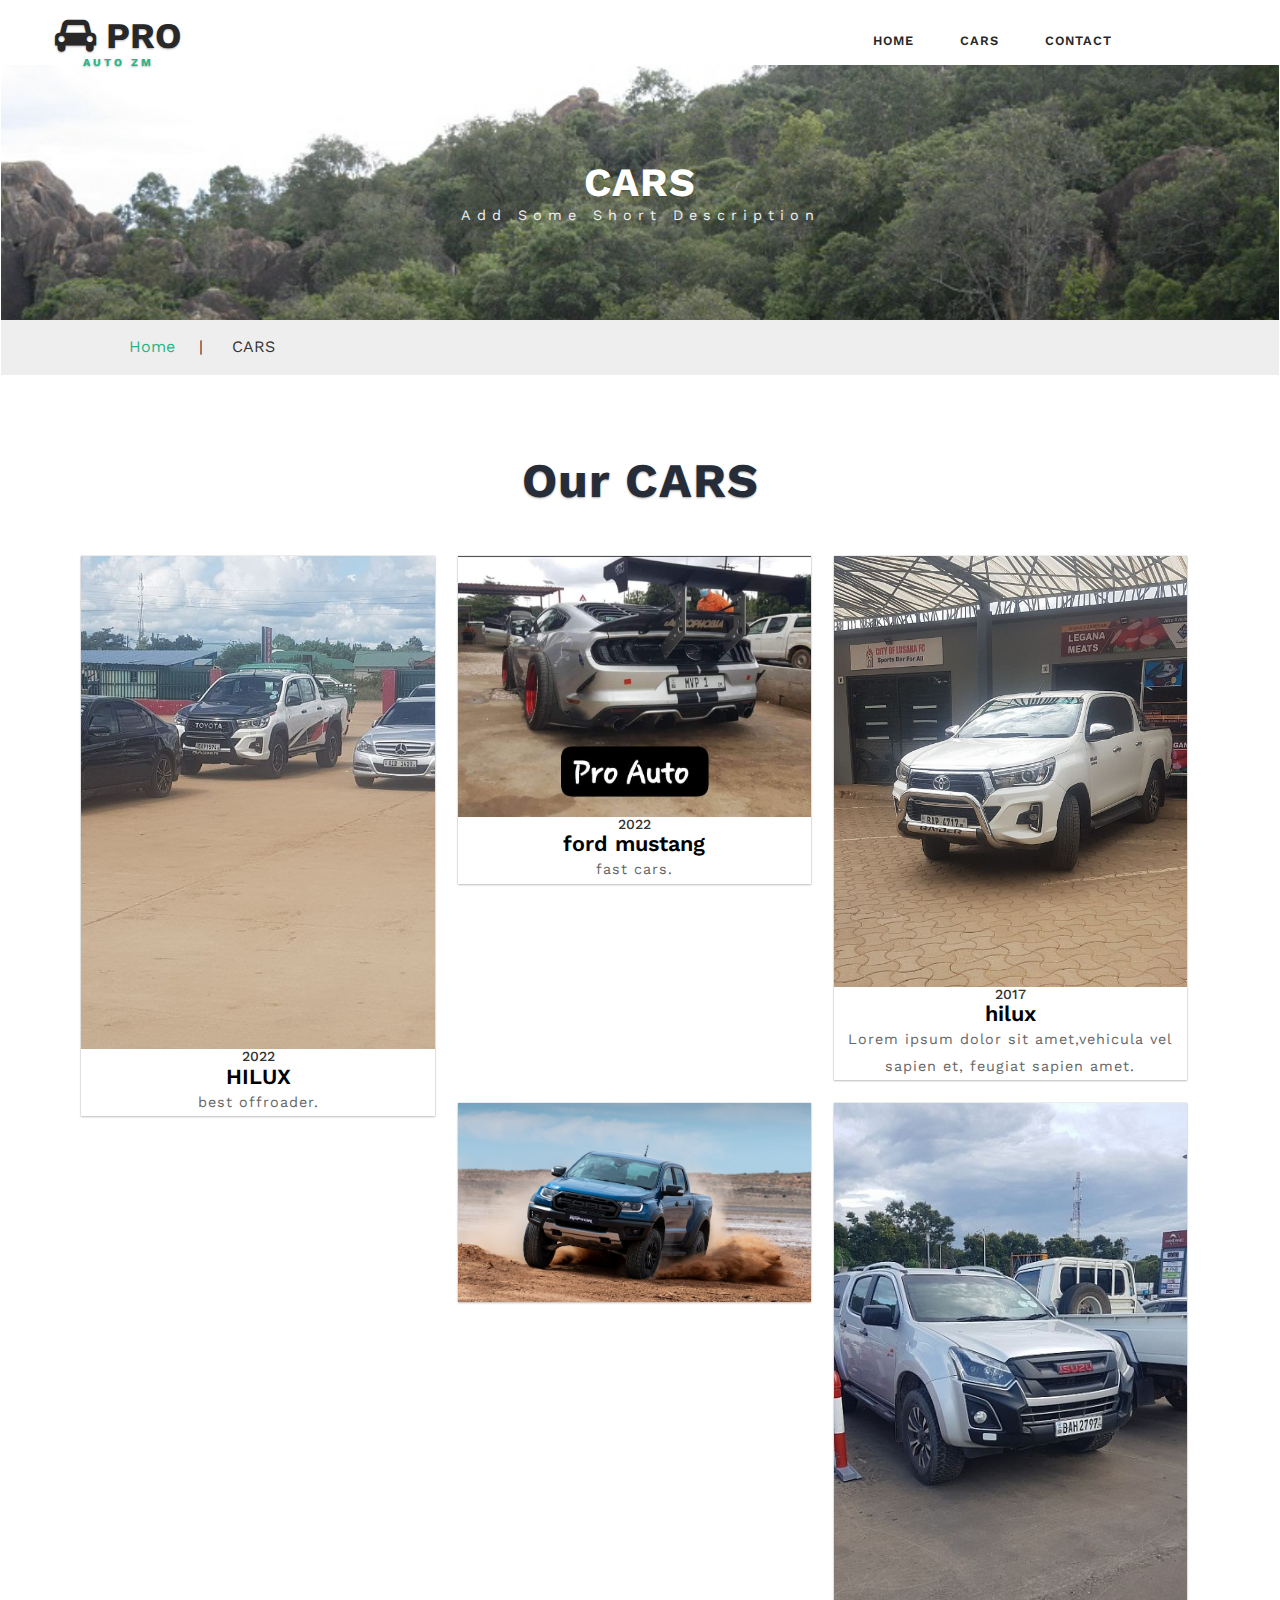
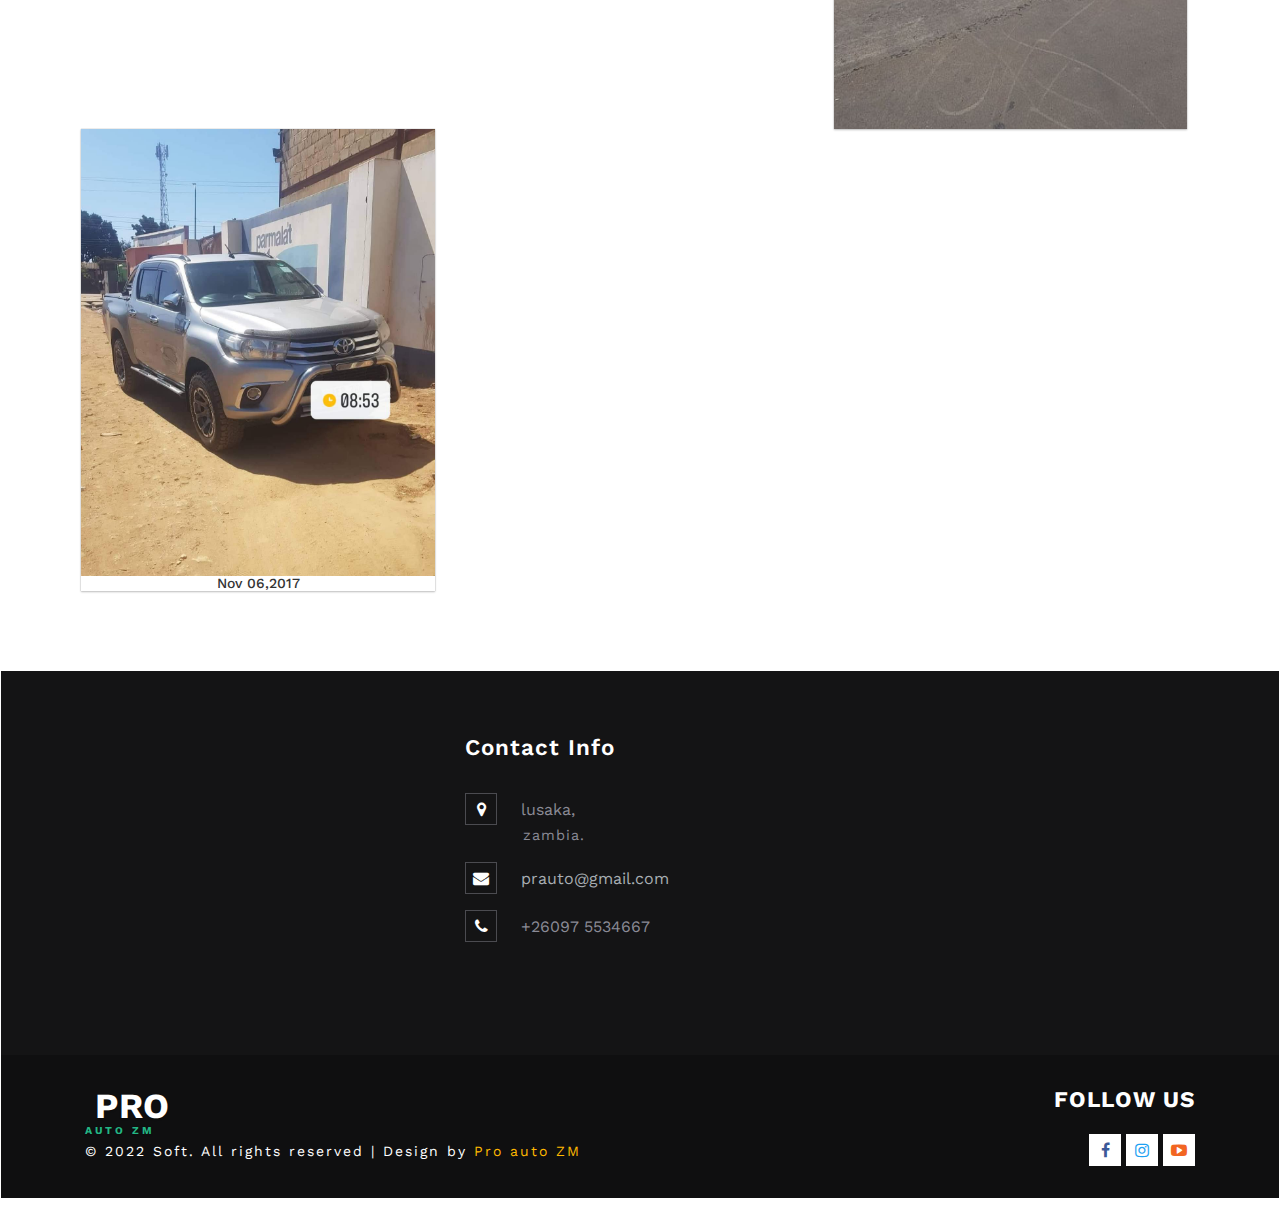
==== commit 879f9462: "Update cars.html" ====
--- a/cars.html
+++ b/cars.html
@@ -5,6 +5,7 @@
 	<title>PRO AUTO</title>
 	<!--/tags -->
 	<meta name="viewport" content="width=device-width, initial-scale=1">
+	<link rel="icon" href="image/car.png" type="image/png">
 	<meta http-equiv="Content-Type" content="text/html; charset=utf-8" />
 	<meta name="keywords" content="Soft Responsive web template, Bootstrap Web Templates, Flat Web Templates, Android Compatible web template, 
 Smartphone Compatible web template, free webdesigns for Nokia, Samsung, LG, SonyEricsson, Motorola web design" />
@@ -120,51 +121,51 @@
 				<div class="col-md-4 blog-grid one">
 					<a href="cars.html"><img src="images/e6.jpg" alt=""></a>
 					<div class="cars_info">
-						<h5>Oct 12,2017</h5>
+						<h5>2022</h5>
 						<h4><a href="cars.html">HILUX</a></h4>
 						<p>best offroader.</p>
 
 					</div>
 				</div>
 				<div class="col-md-4 blog-grid one">
-					<a href="cars.html"><img src="images/e5.jpg" alt=""></a>
-					<div class="cars_info">
-						<h5>Oct 26,2017</h5>
-						<h4><a href="cars.html">Talent Programmes</a></h4>
-						<p>Lorem ipsum dolor sit amet,vehicula vel sapien et, feugiat sapien amet.</p>
+					<a href="cars.html"><img src="images/ab.png" alt=""></a>
+					<div class="cars_info">
+						<h5>2022</h5>
+						<h4><a href="cars.html">ford mustang </a></h4>
+						<p>fast cars.</p>
 					</div>
 				</div>
 				<div class="col-md-4 blog-grid one lost">
 					<a href="single.html"><img src="images/e4.jpg" alt=""></a>
 					<div class="cars_info">
-						<h5>Nov 06,2017</h5>
-						<h4><a href="cars.html">Talent Programmes</a></h4>
+						<h5>2017</h5>
+						<h4><a href="cars.html">hilux</a></h4>
 						<p>Lorem ipsum dolor sit amet,vehicula vel sapien et, feugiat sapien amet.</p>
 					</div>
 				</div>
 				<div class="col-md-4 blog-grid">
 					<a href="cars.html"><img src="images/e1.jpg" alt=""></a>
 					<div class="cars_info">
-						<h5>Oct 12,2017</h5>
-						<h4><a href="cars.html">Talent Programmes</a></h4>
-						<p>Lorem ipsum dolor sit amet,vehicula vel sapien et, feugiat sapien amet.</p>
+						<h5></h5>
+						<h4><a href="cars.html"></a></h4>
+						<p></p>
 
 					</div>
 				</div>
 				<div class="col-md-4 blog-grid">
 					<a href="cars.html"><img src="images/e2.jpg" alt=""></a>
 					<div class="cars_info">
-						<h5>Oct 26,2017</h5>
-						<h4><a href="cars.html">Talent Programmes</a></h4>
-						<p>Lorem ipsum dolor sit amet,vehicula vel sapien et, feugiat sapien amet.</p>
+						<h5></h5>
+						<h4><a href="cars.html"></a></h4>
+						<p></p>
 					</div>
 				</div>
 				<div class="col-md-4 blog-grid lost">
 					<a href="cars.html"><img src="images/e3.jpg" alt=""></a>
 					<div class="cars_info">
 						<h5>Nov 06,2017</h5>
-						<h4><a href="cars.html">Talent Programmes</a></h4>
-						<p>Lorem ipsum dolor sit amet,vehicula vel sapien et, feugiat sapien amet.</p>
+						<h4><a href="cars.html"></a></h4>
+						<p></p>
 					</div>
 				</div>
 				<div class="clearfix"></div>
@@ -188,8 +189,8 @@
 				<h3>Contact Info</h3>
 				<ul class="address">
 					<li><i class="fa fa-map-marker" aria-hidden="true"></i>lusaka, <span>zambia.</span></li>
-					<li><i class="fa fa-envelope" aria-hidden="true"></i><a href="mailto:info@example.com">info@example.com</a></li>
-					<li><i class="fa fa-phone" aria-hidden="true"></i>+09187 8088 9436</li>
+					<li><i class="fa fa-envelope" aria-hidden="true"></i><a href="mailto:frabanda140@gmail.com">prauto@gmail.com</a></li>
+					<li><i class="fa fa-phone" aria-hidden="true"></i>+26097 5534667</li>
 				</ul>
 			</div>
 			<div class="clearfix"> </div>
@@ -210,16 +211,16 @@
 						<a href="index.html">
 							<h2><span class="fa fa-fast car" fa-1x="true"></span> PRO <label>Auto ZM</label></h2>
 						</a>
-						<p>© 2022 Soft. All rights reserved | Design by <a href="index.html">Pro auto</a></p>
+						<p>© 2022 Soft. All rights reserved | Design by <a href="index.html">Pro auto ZM</a></p>
 					</div>
 				</div>
 				<div class="col-md-3 footer_bottom_grid">
 					<h6>Follow Us</h6>
 					<div class="social">
 						<ul>
-							<li><a href="#"><i class="fa fa-facebook"></i></a></li>
-							<li><a href="#"><i class="fa fa-instagram"></i></a></li>
-							<li><a href="#"><i class="fa fa-youtube-play"></i></a></li>
+							<li><a href="https://m.facebook.com/profile.php?id=100072259098638"><i class="fa fa-facebook"></i></a></li>
+							<li><a href="https://www.instagram.com/invites/contact/?i=g9m0jxlajek3&utm_content=mm2jtqe"><i class="fa fa-instagram"></i></a></li>
+							<li><a href="https://youtube.com/channel/UCJab7J_zAli5IFcVXvb1I3g"><i class="fa fa-youtube-play"></i></a></li>
 						</ul>
 					</div>
 				</div>
@@ -236,4 +237,4 @@
 	<script type="text/javascript" src="js/bootstrap.js"></script>
 </body>
 
-</html>+</html>
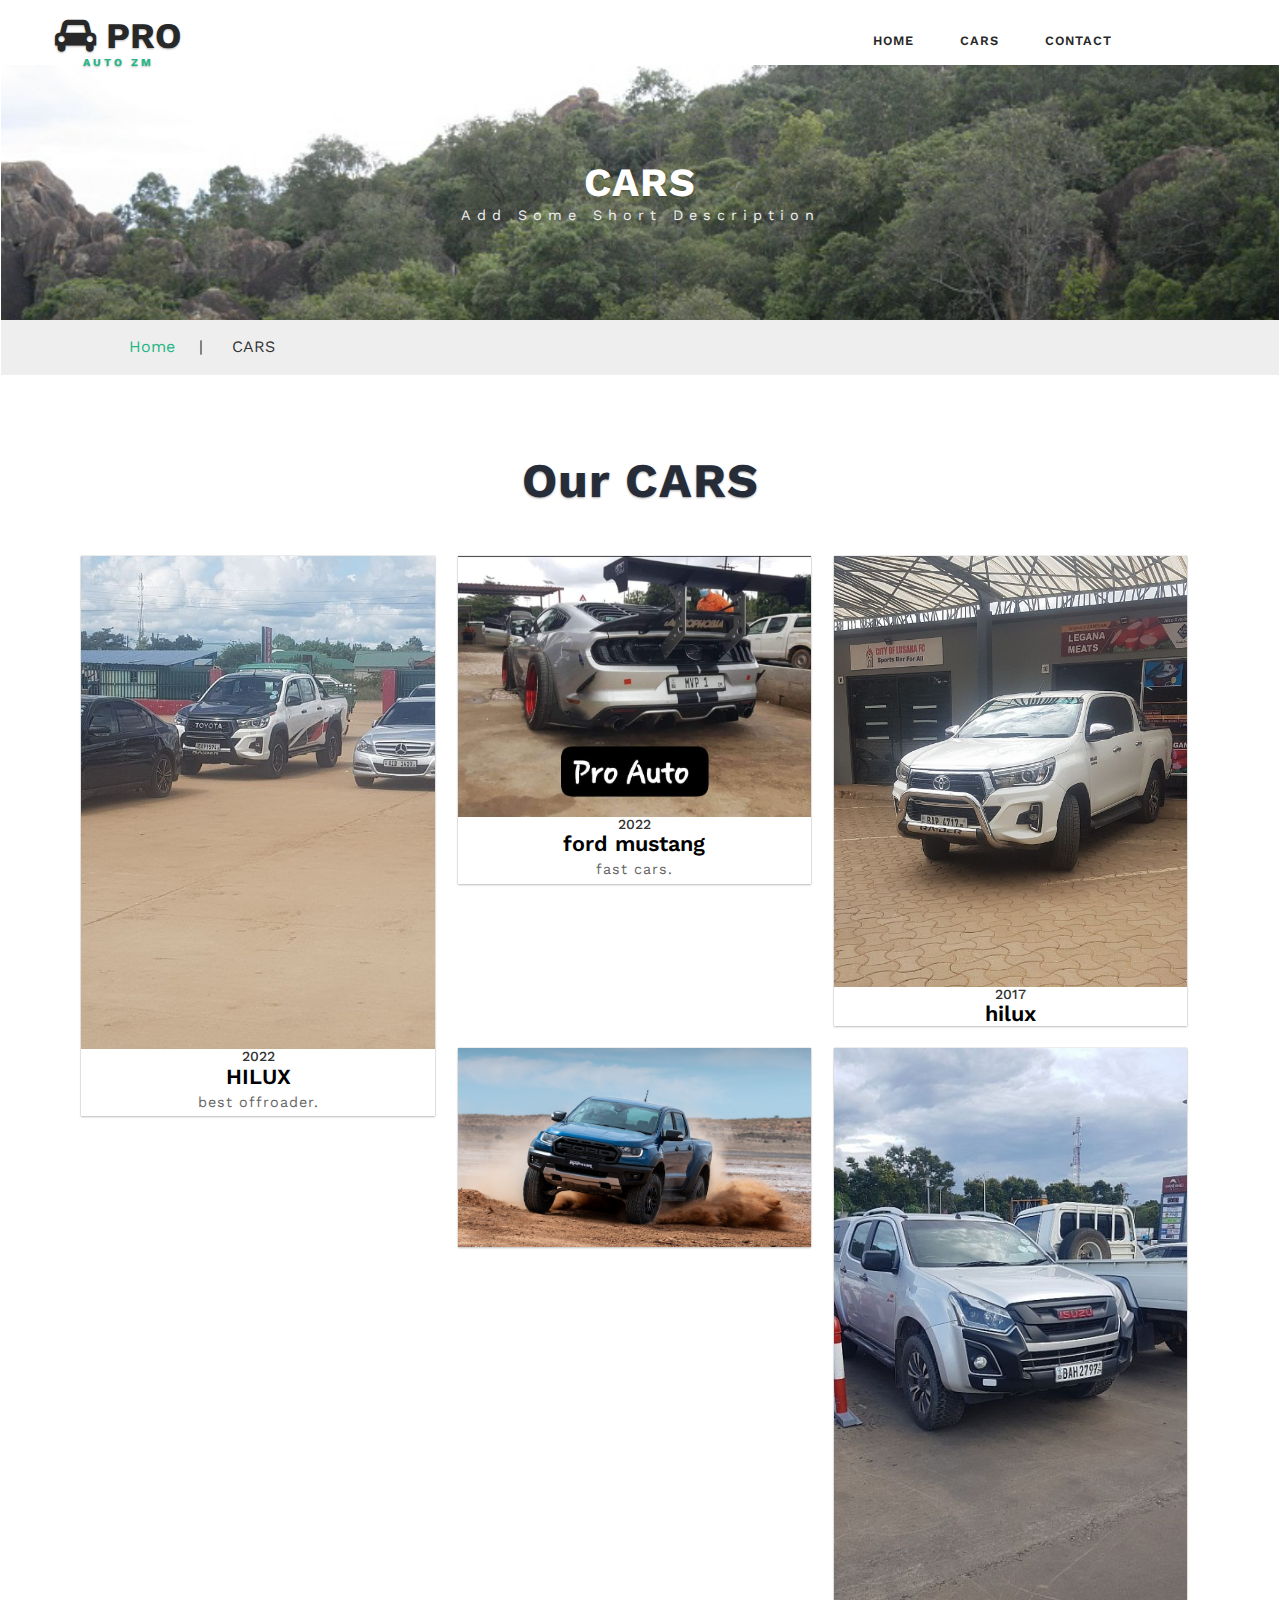
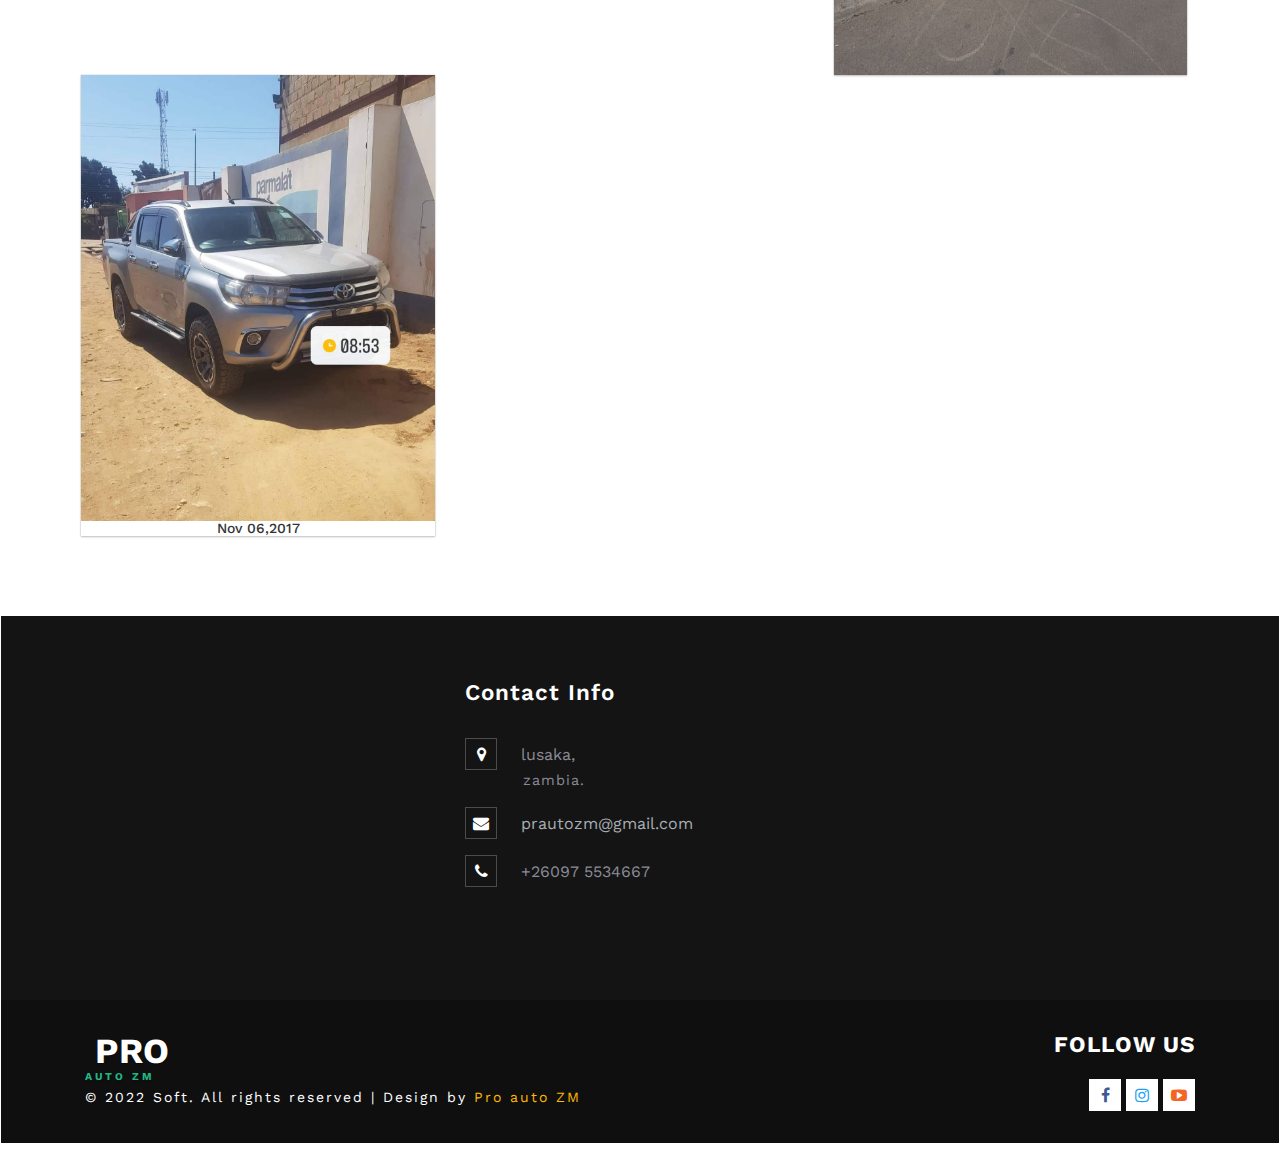
==== commit 472cd48e: "Update cars.html" ====
--- a/cars.html
+++ b/cars.html
@@ -140,7 +140,7 @@
 					<div class="cars_info">
 						<h5>2017</h5>
 						<h4><a href="cars.html">hilux</a></h4>
-						<p>Lorem ipsum dolor sit amet,vehicula vel sapien et, feugiat sapien amet.</p>
+						<p></p>
 					</div>
 				</div>
 				<div class="col-md-4 blog-grid">
@@ -189,7 +189,7 @@
 				<h3>Contact Info</h3>
 				<ul class="address">
 					<li><i class="fa fa-map-marker" aria-hidden="true"></i>lusaka, <span>zambia.</span></li>
-					<li><i class="fa fa-envelope" aria-hidden="true"></i><a href="mailto:frabanda140@gmail.com">prauto@gmail.com</a></li>
+					<li><i class="fa fa-envelope" aria-hidden="true"></i><a href="mailto:frabanda140@gmail.com">prautozm@gmail.com</a></li>
 					<li><i class="fa fa-phone" aria-hidden="true"></i>+26097 5534667</li>
 				</ul>
 			</div>
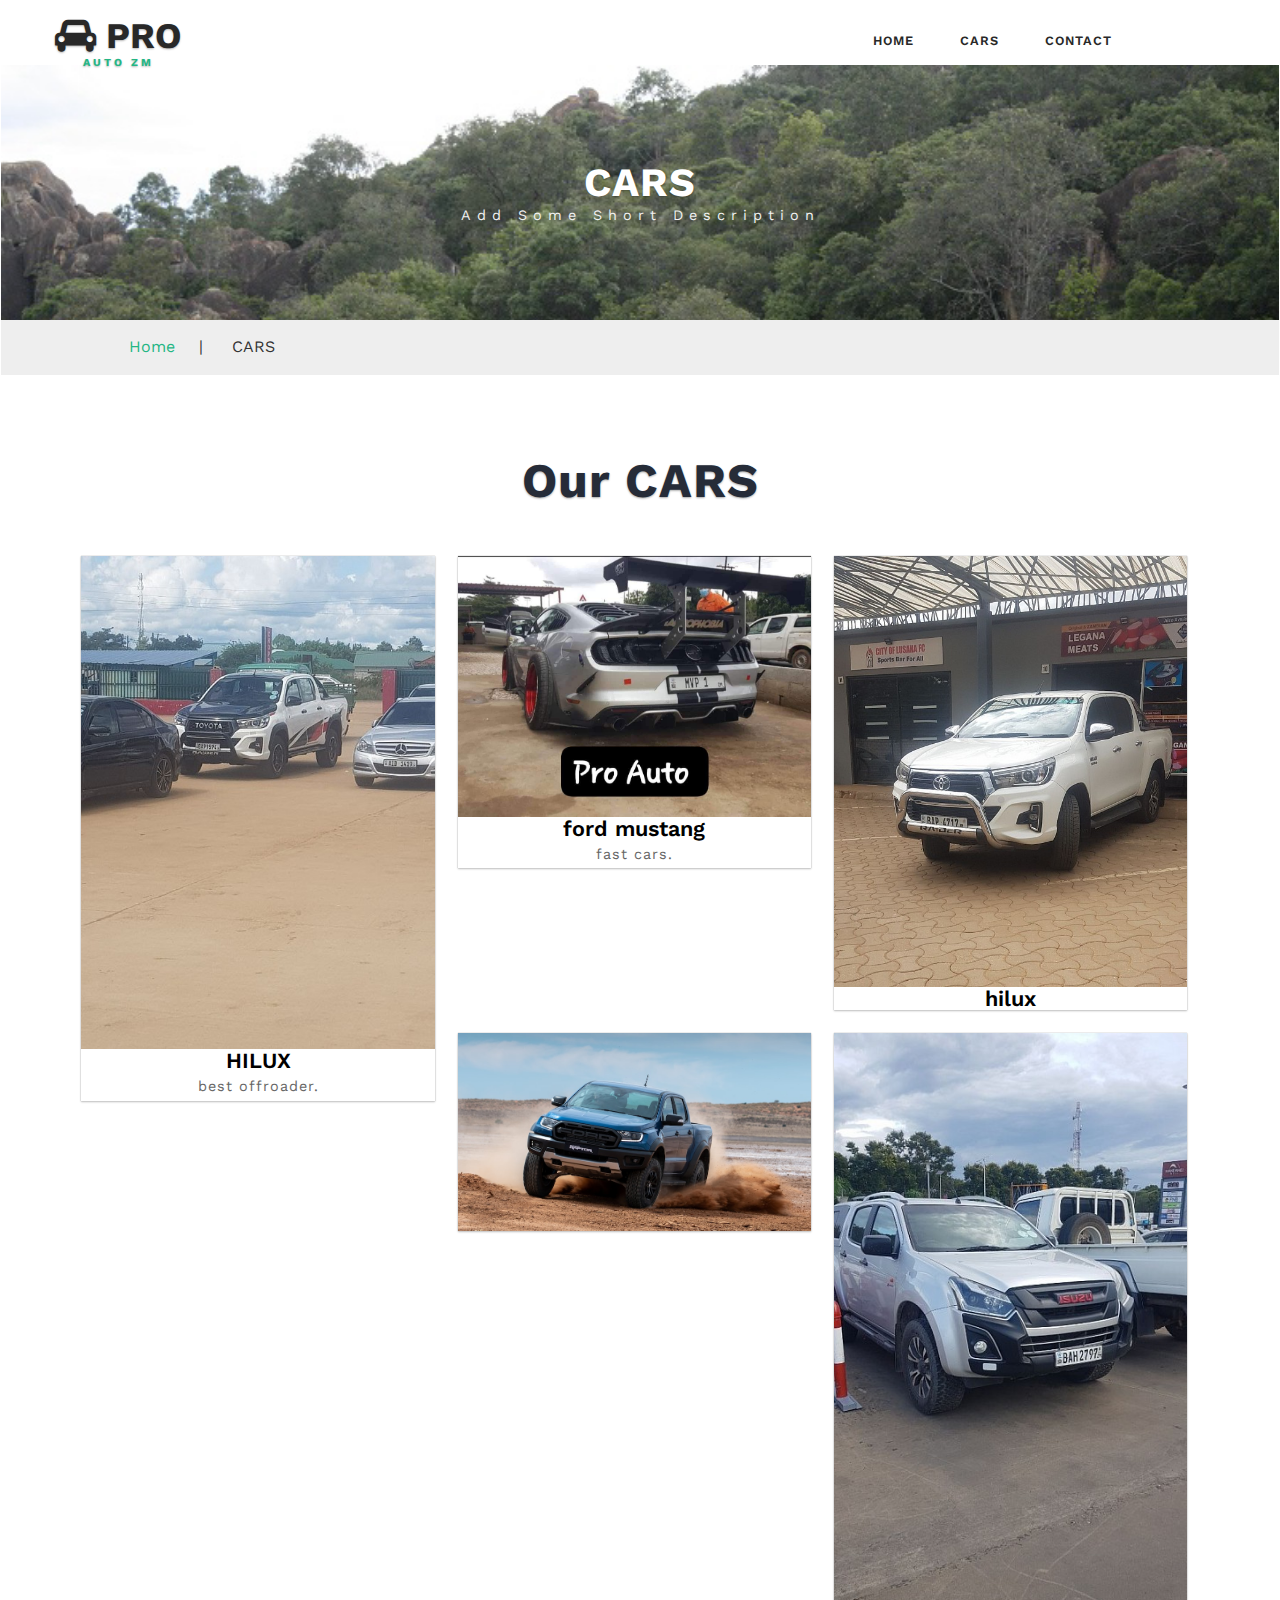
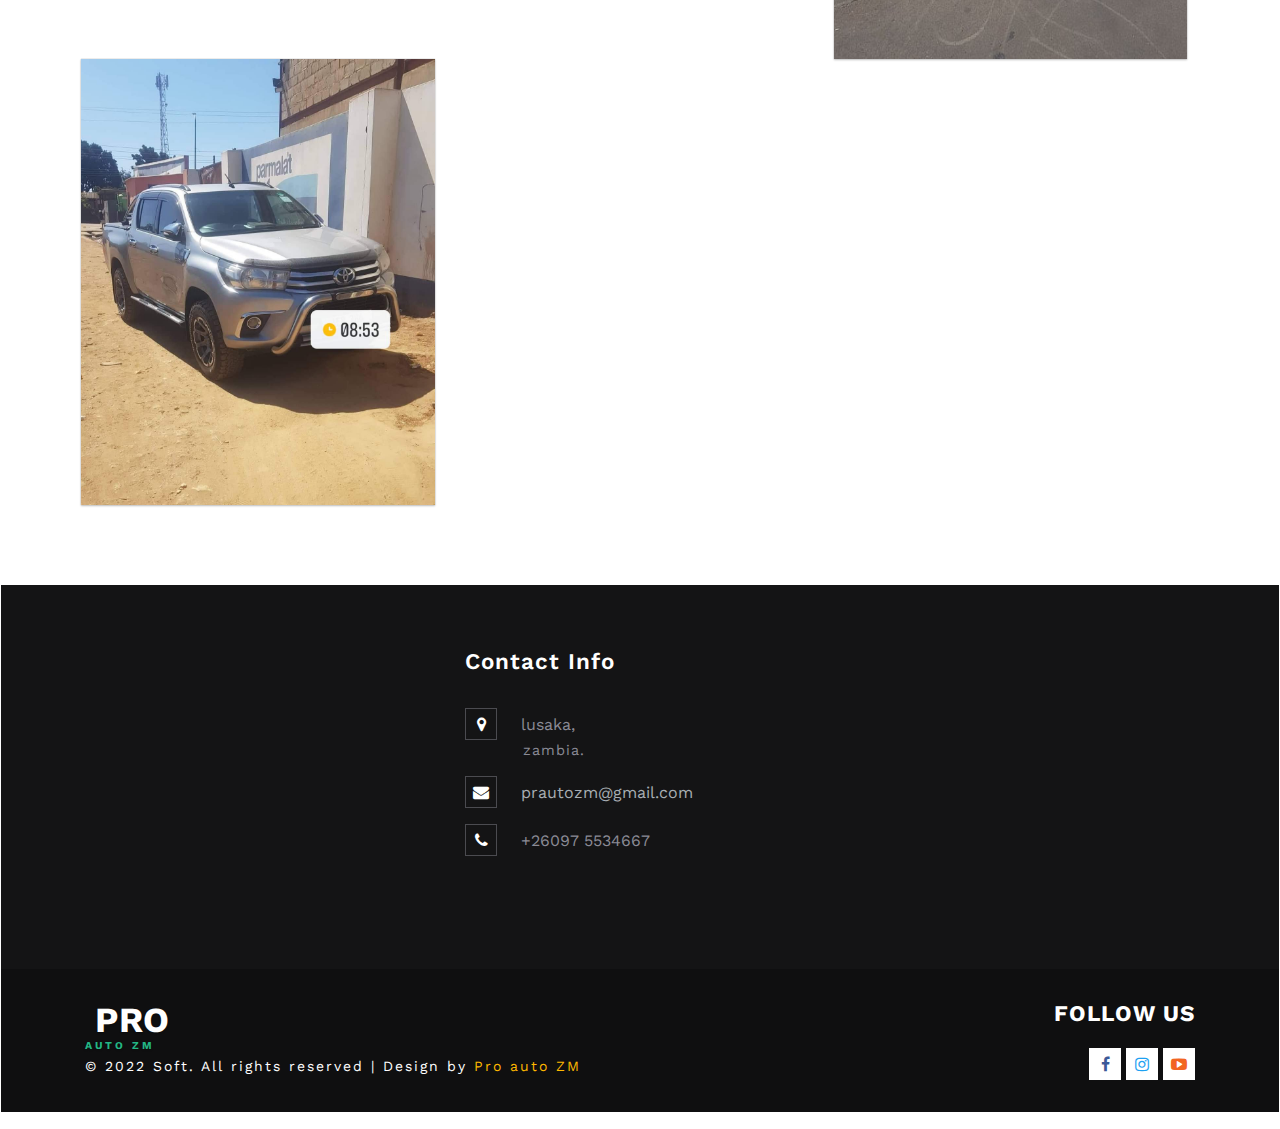
==== commit dd4bd070: "Update cars.html" ====
--- a/cars.html
+++ b/cars.html
@@ -121,7 +121,7 @@
 				<div class="col-md-4 blog-grid one">
 					<a href="cars.html"><img src="images/e6.jpg" alt=""></a>
 					<div class="cars_info">
-						<h5>2022</h5>
+						<h5></h5>
 						<h4><a href="cars.html">HILUX</a></h4>
 						<p>best offroader.</p>
 
@@ -130,7 +130,7 @@
 				<div class="col-md-4 blog-grid one">
 					<a href="cars.html"><img src="images/ab.png" alt=""></a>
 					<div class="cars_info">
-						<h5>2022</h5>
+						<h5></h5>
 						<h4><a href="cars.html">ford mustang </a></h4>
 						<p>fast cars.</p>
 					</div>
@@ -138,7 +138,7 @@
 				<div class="col-md-4 blog-grid one lost">
 					<a href="single.html"><img src="images/e4.jpg" alt=""></a>
 					<div class="cars_info">
-						<h5>2017</h5>
+						<h5></h5>
 						<h4><a href="cars.html">hilux</a></h4>
 						<p></p>
 					</div>
@@ -163,7 +163,7 @@
 				<div class="col-md-4 blog-grid lost">
 					<a href="cars.html"><img src="images/e3.jpg" alt=""></a>
 					<div class="cars_info">
-						<h5>Nov 06,2017</h5>
+						<h5></h5>
 						<h4><a href="cars.html"></a></h4>
 						<p></p>
 					</div>
